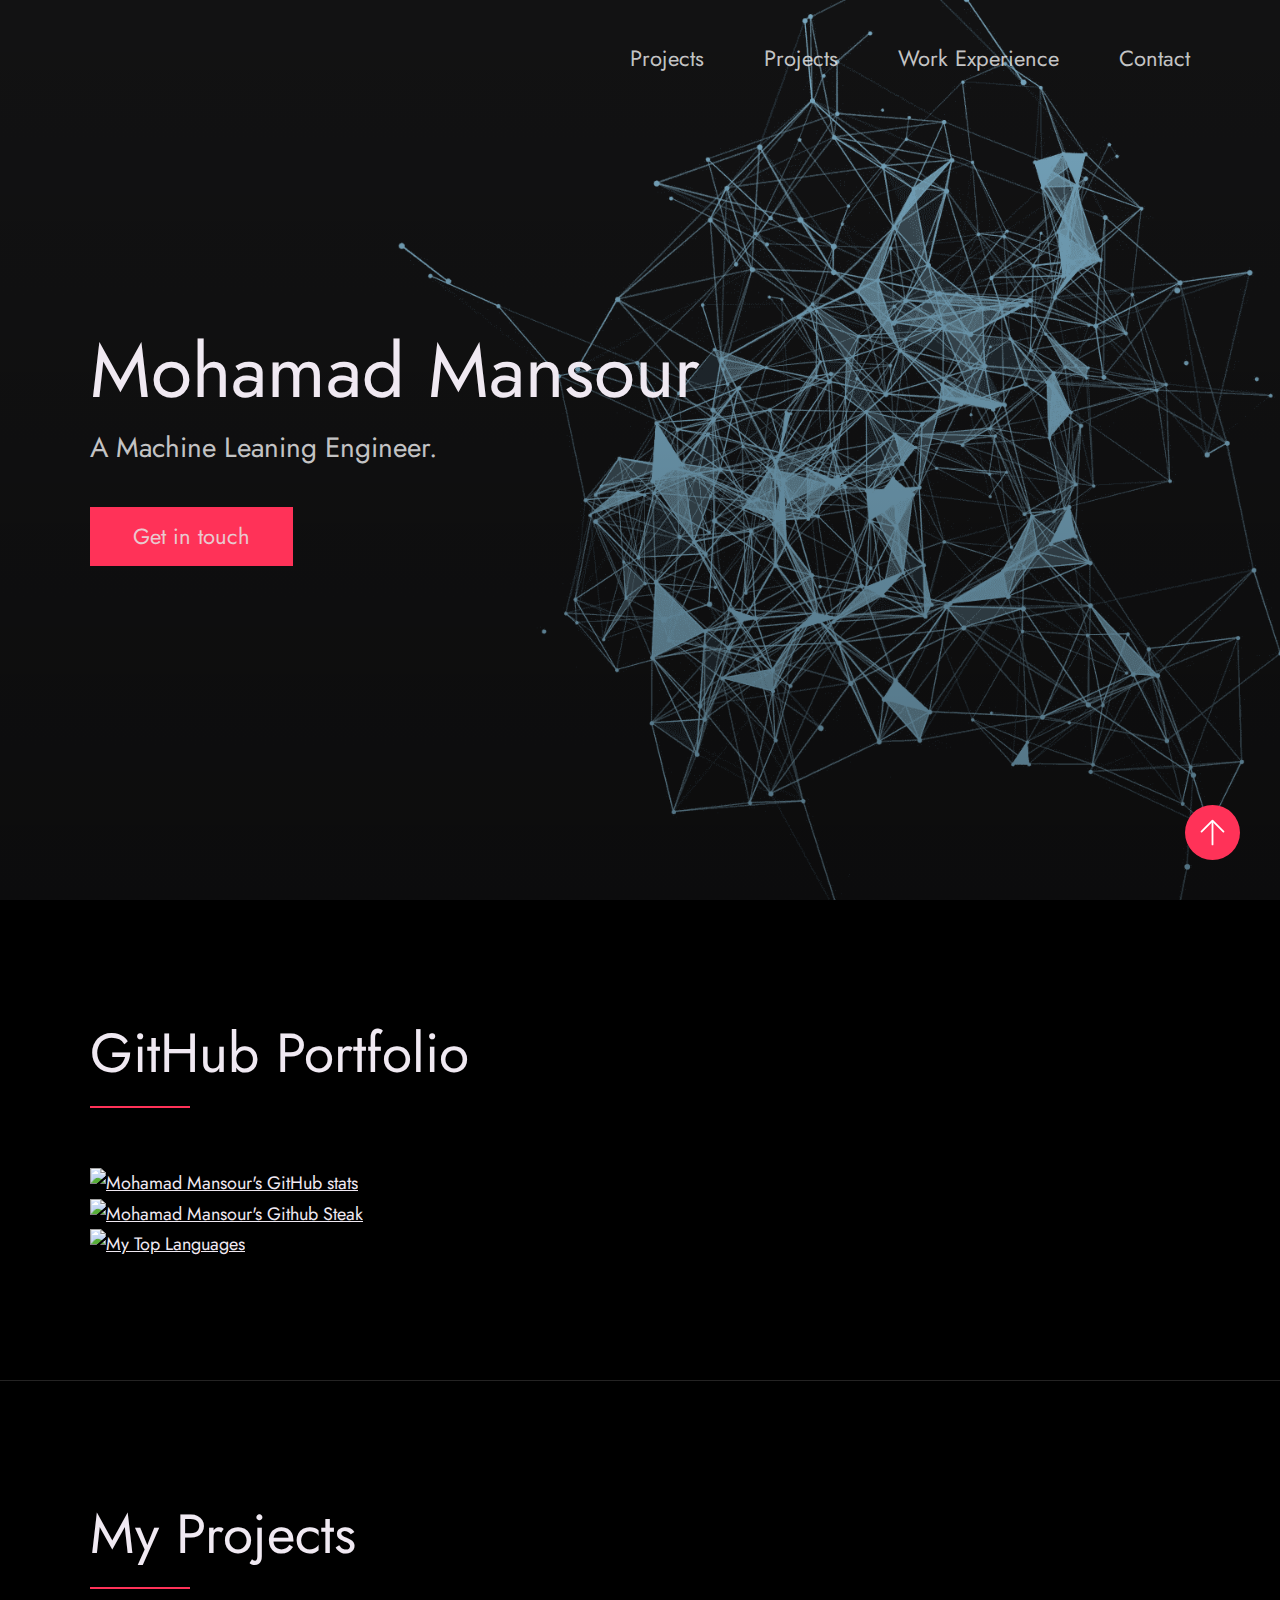
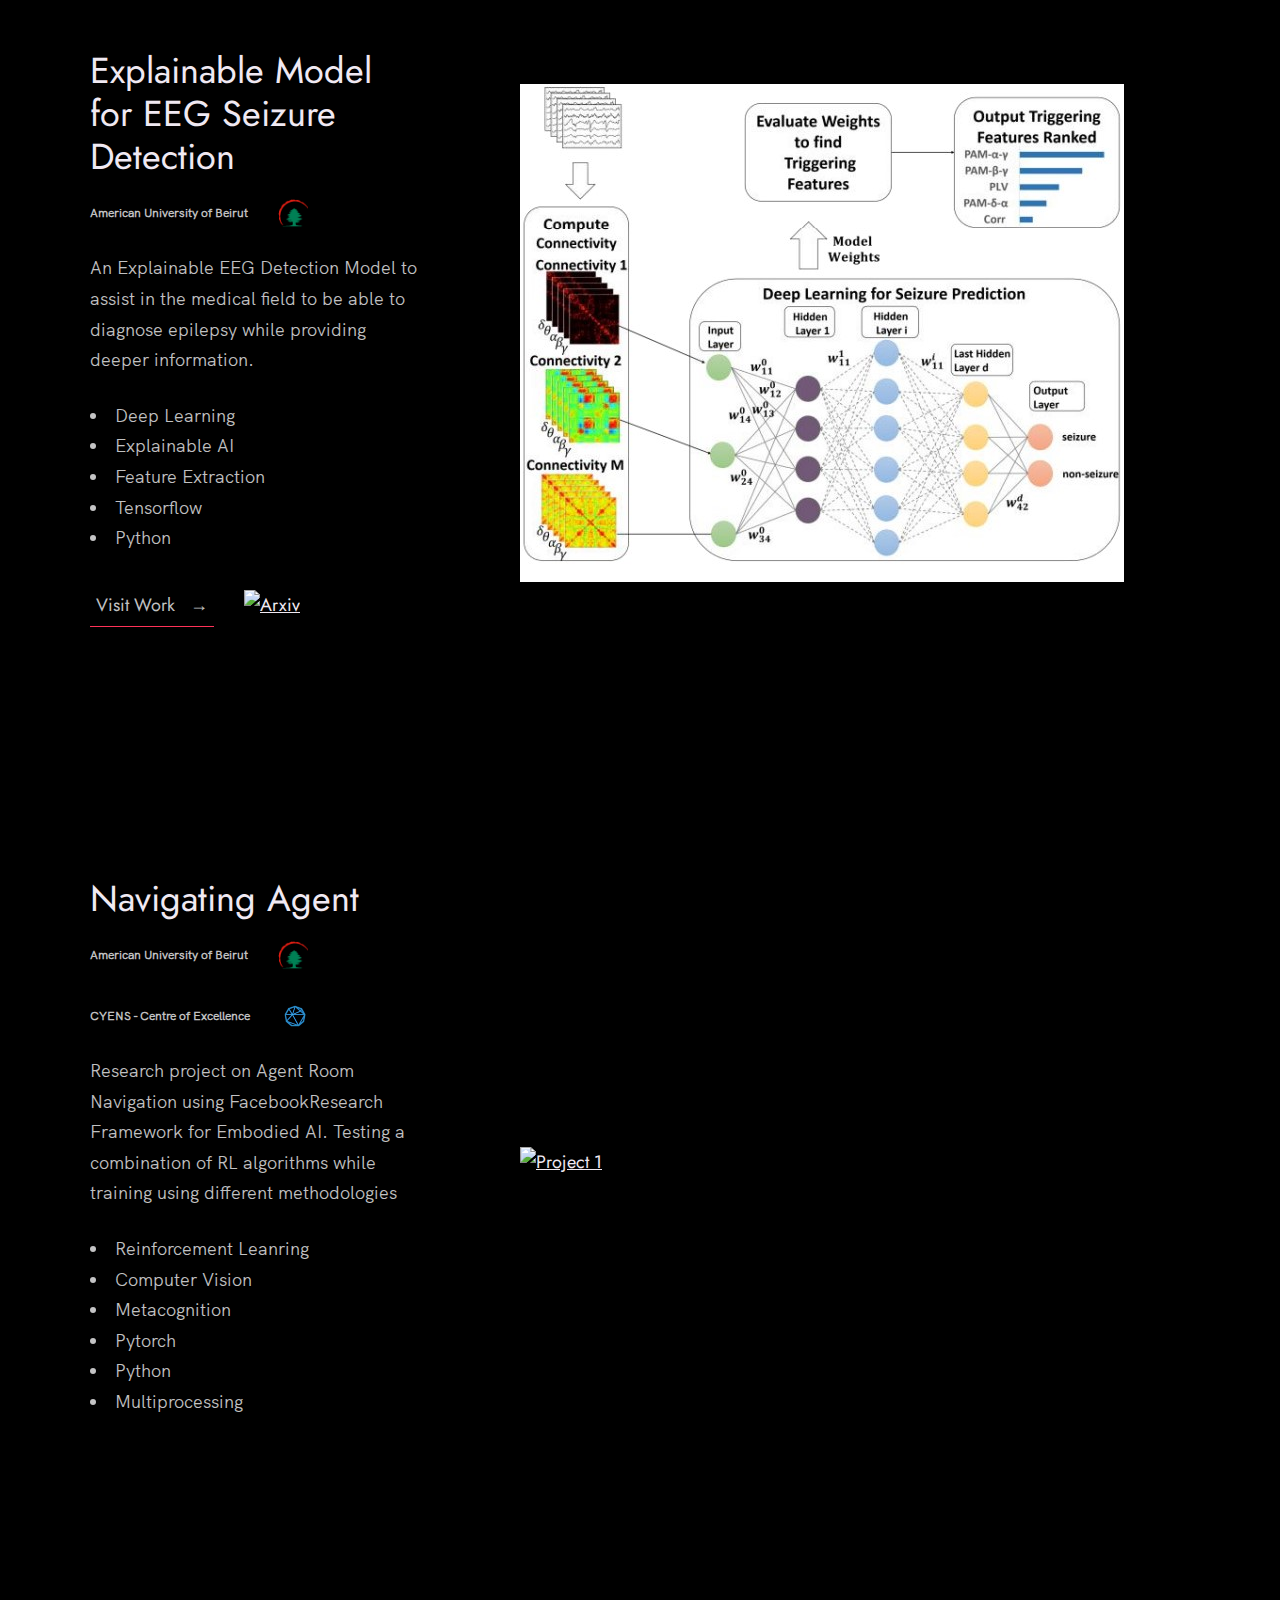
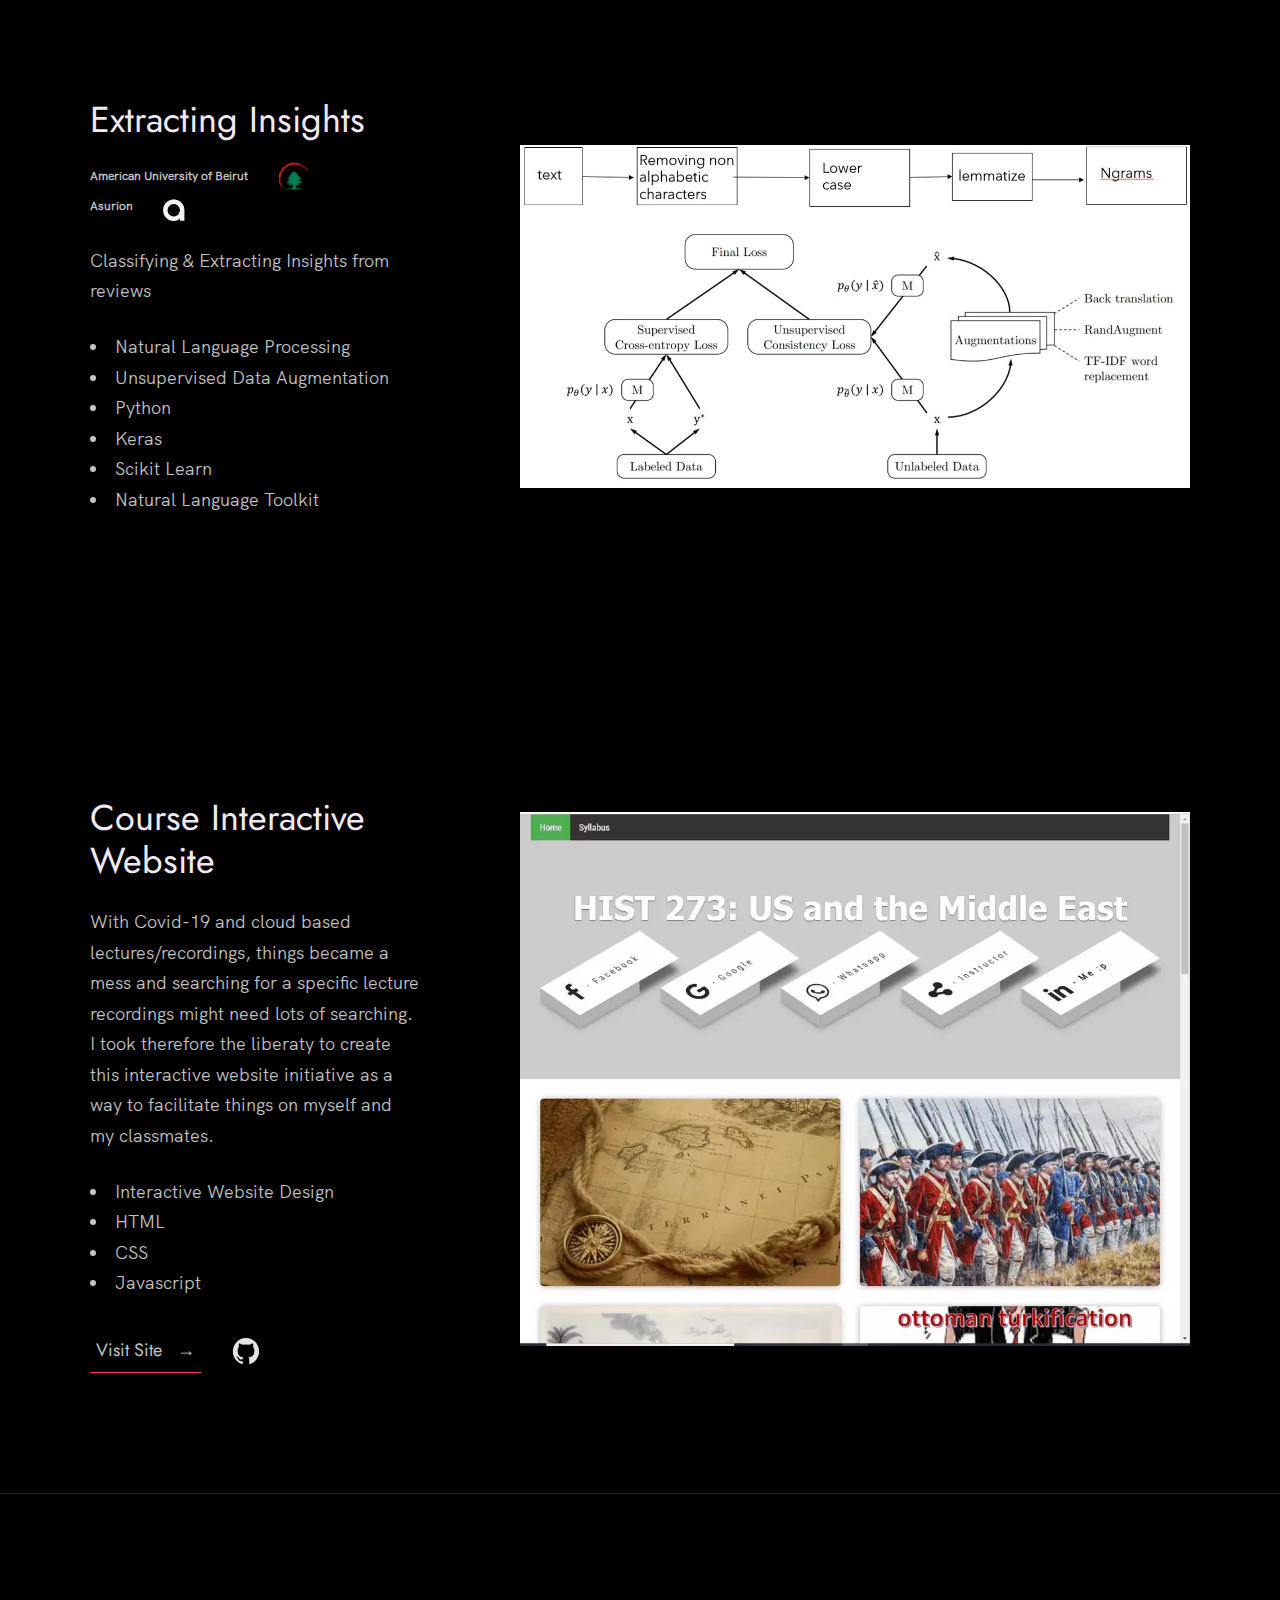
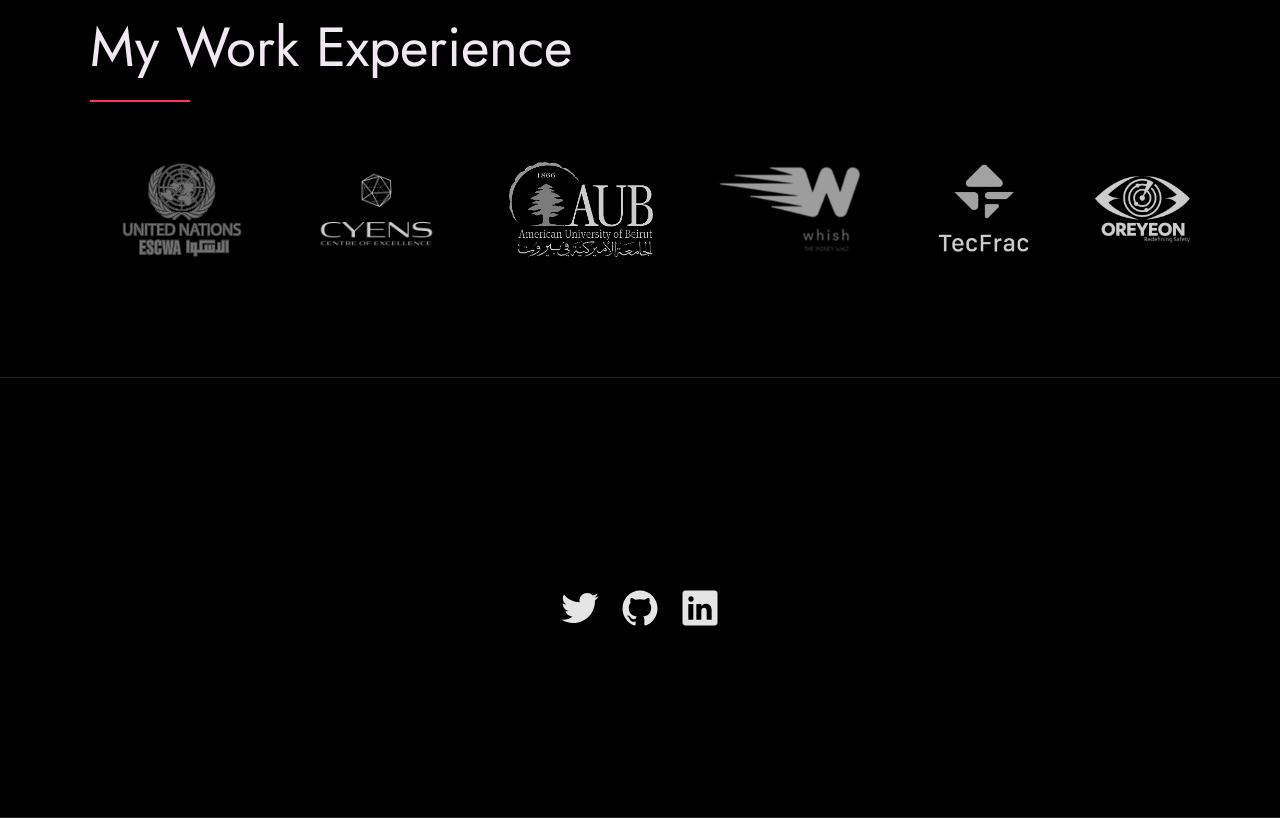
==== index.html @ 585870b1 "Update index.html" ====
<!DOCTYPE html>
<html lang="en">

<head>
  <meta charset="UTF-8" />
  <title>
    Mohamad Mansour
  </title>
  
  <meta name="description" content="">
  <meta name="keywords" content="MoeMansour, Mohamad Mansour, mohamadmansourx, github, MachineLearning, Artificial Intellegence,ML, AI, RL, NLP,Computer Vision, CV, MachineLearnig, EEG, Engineer, Researcher" />

  <meta name="viewport" content="width=device-width, initial-scale=1.0" />
  <link rel="shortcut icon" type="image/png" href="./images/favicon.ico" />
  <meta property="og:title" content="Mohamad Mansour" />
  <meta property="og:description" content="">
  <meta property="og:image" content="https://raw.githubusercontent.com/mohamadmansourX/mohamadmansourx.github.io/master/images/mohamadmansourx.jpg" />
  <meta property="og:url" content="http://mohamadmansourx.com" />
  <meta property="og:site_name" content="Mohamad Mansour" />
  <meta property="og:type" content="website" />
  <meta name="twitter:card" content="summary" />
  <meta name="twitter:site" content="http://mohamadmansourx.com/" />
  <meta name="twitter:creator" content="@mohamadmansourx" />
  <meta name="twitter:title" content="Mohamad Mansour" />
  <meta name="twitter:description" content="" />
  <meta name="twitter:image" content="https://raw.githubusercontent.com/mohamadmansourX/mohamadmansourx.github.io/master/images/mohamadmansourx.jpg" />  
  <meta name="google-site-verification" content="mh2D0wUrGzjbg8y3KqkmY9NTYWEe96rzSm-Iif5XWEg" />
  <link rel="stylesheet" href="index.css" />
</head>

<body>
  <header class="header" role="banner" id="top">
    <div class="row">
      <nav class="nav" role="navigation">
        <ul class="nav__items">
          <li class="nav__item"><a href="#gitstat" class="nav__link">Projects</a></li>
          <li class="nav__item"><a href="#projects" class="nav__link">Projects</a></li>
          <li class="nav__item"><a href="#work" class="nav__link">Work Experience</a></li>
          <li class="nav__item">
            <a href="#contact" class="nav__link">Contact</a>
          </li>
        </ul>
      </nav>
    </div>
    <div class="header__text-box row">
      <div class="header__text">
        <h1 class="heading-primary">
          <span>Mohamad Mansour</span>
        </h1>
        <p>A Machine Leaning Engineer.</p>
        <a href="mailto:moemansour03@gmail.com" class="btn btn--pink">Get in touch</a>
      </div>
    </div>
  </header>

  <main role="main">
    <section class="work" id="gitstat">
      <div class="row">
        <h2>GitHub Portfolio</h2>
        <div class="work__boxes">
        <a href="https://github.com/mohamadmansourX">
          <img src="https://github-readme-stats.vercel.app/api?username=mohamadmansourx&amp;count_private=true&amp;show_icons=true&amp;theme=dark&amp;bg_color=000000&amp;border_color=dd2727" alt="Mohamad Mansour's GitHub stats">
        </a>
         <br>
        <a href="https://github.com/mohamadmansourX">
          <img src="https://github-readme-streak-stats.herokuapp.com/?user=mohamadmansourx&amp;count_private=true&amp;theme=dark&amp;date_format=M%20j%5B%2C%20Y%5D&amp;border=DD2727&amp;stroke=DD2727&amp;ring=DD2727&amp;fire=DD2727&amp;currStreakLabel=DD2727&amp;background=000000" alt="Mohamad Mansour's Github Steak">
        </a>
           <br>

        <a href="https://github.com/mohamadmansourX">
          <img alt="My Top Languages" src="https://github-readme-stats.vercel.app/api/top-langs/?username=mohamadmansourx&amp;layout=compact&amp;hide=jupyter%20notebook&amp;theme=dark&amp;count_private=true&amp;bg_color=000000&amp;border_color=dd2727&amp;card_width=440">
        </a>

        </div>
      </div>
    </section>
    <section class="work" id="projects">
      <div class="row">
        <h2>My Projects</h2>
        <div class="work__boxes">

          <div class="work__box">
            <div class="work__text">
              <h3>Explainable Model for EEG Seizure Detection</h3>
              <div class="work__links">
                <h6>American University of Beirut</h6>
                <a href="https://aub.edu.lb/" title="View Source Code" target="_blank">
                  <img src="./images/aub.ico" class="work__code" alt="Arxiv">
                </a>
              </div>
              <p>
                An Explainable EEG Detection Model to assist in the medical field to be able to diagnose epilepsy while providing deeper information.
              </p>
              <ul class="work__list">
                <li>Deep Learning</li>
                <li>Explainable AI</li>
                <li>Feature Extraction</li>
                <li>Tensorflow</li>
                <li>Python</li>
              </ul>

              <div class="work__links">
                <a href="https://arxiv.org/ftp/arxiv/papers/2009/2009.12566.pdf" target="_blank" class="link__text">
                  Visit Work <span>&rarr;</span>
                </a>
                <a href="https://arxiv.org/ftp/arxiv/papers/2009/2009.12566.pdf" title="View Source Code" target="_blank">
                  <img src="https://pbs.twimg.com/media/CZdno7uUAAEjxxC.png" class="work__code" alt="Arxiv">
                </a>
              </div>
            </div>
            <div class="work__image-box">
              <img src="./images/1.jpg" class="work__image" alt="Project 1" />
            </div>
          </div>

          <div class="work__box">
            <div class="work__text">
              <h3>Navigating Agent</h3>
              <div class="work__links">
                <h6>American University of Beirut</h6>
                <a href="https://aub.edu.lb/" title="View Source Code" target="_blank">
                  <img src="./images/aub.ico" class="work__code" alt="Arxiv">
                </a>
              </div>
              <br>
              <div class="work__links">
                <h6>CYENS - Centre of Excellence</h6>
                <a href="https://www.cyens.org.cy/" title="View Source Code" target="_blank">
                  <img src="./images/cy2.png" class="work__code" alt="Arxiv">
                </a>
              </div>
              <p>
                Research project on Agent Room Navigation using FacebookResearch Framework for Embodied AI. Testing a combination of RL algorithms while training using different methodologies
              </p>
              <ul class="work__list">
                <li>Reinforcement Leanring</li>
                <li>Computer Vision</li>
                <li>Metacognition</li>
                <li>Pytorch</li>
                <li>Python</li>
                <li>Multiprocessing</li>
              </ul>
            </div>
            <div class="work__image-box">
              <a href='https://aihabitat.org/' target="_blank">
              <img src="https://aihabitat.org/static/challenge/point_nav_spec.gif" class="work__image" alt="Project 1" />
            </a>
            </div>
          </div>

          <div class="work__box">
            <div class="work__text">
              <h3>Extracting Insights</h3>
              <div class="work__links">
                <h6>American University of Beirut</h6>
                <a href="https://aub.edu.lb/" title="View Source Code" target="_blank">
                  <img src="./images/aub.ico" class="work__code" alt="Arxiv">
                </a>
              </div>
              <div class="work__links">
                <h6>Asurion</h6>
                <a href="https://www.asurion.com/" title="View Source Code" target="_blank">
                  <img src="./images/as.png" class="work__code" alt="Arxiv">
                </a>
              </div>
              <p>
                Classifying & Extracting Insights from reviews
              </p>
              <ul class="work__list">
                <li>Natural Language Processing</li>
                <li>Unsupervised Data Augmentation</li>
                <li>Python</li>
                <li>Keras</li>
                <li>Scikit Learn</li>
                <li>Natural Language Toolkit</li>
              </ul>
            </div>
            <div class="work__image-box">
              <img src="./images/3.jpg" class="work__image" alt="Project 3" />
            </div>
          </div>

          <div class="work__box">
            <div class="work__text">
              <h3>Course Interactive Website</h3>
              <p>
                With Covid-19 and cloud based lectures/recordings, things became a mess and searching for a specific lecture recordings might need lots of searching. I took therefore the liberaty to create this interactive website initiative
                as a way to facilitate things on myself and my classmates.
              </p>
              <ul class="work__list">
                <li>Interactive Website Design</li>
                <li>HTML</li>
                <li>CSS</li>
                <li>Javascript</li>
              </ul>
              <div class="work__links">
                <a href="https://hist273-aub.github.io/" class="link__text"  target="_blank">
                  Visit Site <span>&rarr;</span>
                </a>
                <a href="https://hist273-aub.github.io/"  target="_blank">
                  <img src="./images/github.svg" class="work__code" title="View Source Code" alt="GitHub">
                </a>
              </div>
            </div>
            <div class="work__image-box">
              <img src="./images/wb.webp" class="work__image" alt="Project 3" />
            </div>
          </div>
        </div>
      </div>
    </section>
    <section class="client" id="work">
      <div class="row">
        <h2>My Work Experience</h2>
        <div class="client__logos">
          <a href="https://www.unescwa.org/"  target="_blank"><img src="./images/un2.png" class="client__logo work__code" alt="United Nations" /></a>
          <a href="https://www.cyens.org.cy/"   target="_blank"><img src="./images/cy.png" class="client__logo work__code" alt="Cyprys Excellence Research Center" /></a>
          <a href="https://aub.edu.lb/"   target="_blank"><img src="./images/aub.png" class="client__logo work__code" alt="AUB" /></a>
          <a href="https://whish.money/"  target="_blank" ><img src="./images/whish.png" class="client__logo work__code" alt="Whish" /></a>
          <a href="http://tecfrac.com/"   target="_blank"><img src="./images/tecfrac.png" class="client__logo work__code" alt="Tecfrac" /></a>
          <a href="https://oreyeon.com/"   target="_blank"><img src="./images/orey.png" class="client__logo work__code" alt="Oreyon" /></a>
        </div>
      </div>
    </section>
    <section class="contact" id="contact">
      <footer role="contentinfo" class="footer">
        <div class="row">
          <ul class="footer__social-links">
            <li class="footer__social-link-item">
              <a href="https://twitter.com/MoeMansour0/" title="Link to Twitter Profile">
                <img src="./images/twitter.svg" class="footer__social-image" alt="Twitter">
              </a>
            </li>
            <li class="footer__social-link-item">
              <a href="https://github.com/mohamadmansourX/" title="Link to Github Profile">
                <img src="./images/github.svg" class="footer__social-image" alt="Github">
              </a>
            </li>
            <li class="footer__social-link-item">
              <a href="https://www.linkedin.com/in/mohamadmansour/" >
                <img src="./images/linkedin.svg" title="Link to Linkedin Profile" class="footer__social-image" alt="Linkedin">
              </a>
            </li>
          </ul>
        </div>
      </footer>
    </section>
  </main>

    <a href="#top" class="back-to-top" title="Back to Top" style="visibility: visible; opacity: 1; transform: scale(1);">
    <img src="./images/arrow-up.svg" alt="Back to Top" class="back-to-top__image">
  </a>
<script src="./index.js"></script>
---- index.css ----
/* --------------------------------------- */
/* ----- Basic Setup ----- */
/* --------------------------------------- */

@font-face {
    font-family: 'Hk Grotesk';
    font-style: normal;
    font-weight: 400;
    src: url('./fonts/HKGrotesk-Regular.woff') format('woff');
}

@font-face {
    font-family: 'Jost';
    font-style: normal;
    font-weight: 400;
    src: url('./fonts/Jost-Regular.ttf') format('woff');
}

* {
    margin: 0;
    padding: 0;
    box-sizing: inherit;
}

:root {
    --font-size-small: 1.8rem;
    --font-size-normal: 2.2rem;
    --font-size-medium: 2.8rem;
    --font-size-medium-1: 3.6rem;
    --font-size-large: 5.5rem;
    --font-size-huge: 7.5rem;
    --font-stack: 'Hk Grotesk', sans-serif;

    --line-height-normal: 1.7;
    --line-height-small: 1.2;

    --black: #000;
    --pink: #ff3258;
    --white: #f0e9f2;
    --white-1: #e5e5e6da;


    --container-max-width: 1180px;
    --container-normal-width: 800px;
    --container-medium-width: 700px;
    --container-small-width: 500px;

    --gutter-huge: 12rem;
    --gutter-medium: 6rem;
    --gutter-normal: 3rem;
    --gutter-small-1: 2.5rem;
    --gutter-small: 2rem;

    --border-light: 1px solid rgb(36, 35, 35);
}

html {
    font-size: 62.5%; /* (16/10)*100 = 62.5% => 1rem = 10px */
    box-sizing: border-box;
    scroll-behavior: smooth;
}

@media(max-width: 1000px) {
    html {
        font-size: 52%;
    }
}

body {
    font-size: var(--font-size-small);
    font-family: var(--font-stack);
    font-weight: 400;
    color: var(--white-1);
    line-height: var(--line-height-normal);
    background: var(--black);
    overflow-x: hidden;
}

.row {
    max-width: var(--container-max-width);
    margin: 0 auto;
}

@media(max-width: 1340px) {
    .row {
        max-width: 1100px;
    }
}

@media(max-width: 1240px) {
    .row {
        padding: 0 var(--gutter-medium);
    }
}

@media(max-width: 600px) {
    .row {
        padding: 0 var(--gutter-normal);
    }
}

@media(max-width: 600px) {
    .row {
        padding: 0 var(--gutter-small);
    }
}

section {
    padding: var(--gutter-huge) 0;
    border-bottom: var(--border-light);
}

img {
    object-fit: contain;
    max-width: 100%;
}

/* --------------------------------------- */
/* ----- Headlines and Paragraphs ----- */
/* --------------------------------------- */

h1,
h2,
h3 {
    font-family: 'Jost', sans-serif;
    font-weight: 400;
    line-height: var(--line-height-small);
    color: var(--white);
}

.heading-primary {
    line-height: 1;
    font-size: var(--font-size-huge);
    font-weight: 400;
}

@media(max-width: 900px) {
    .heading-primary {
        font-size: 6.5rem;
    }
}

h2 {
    font-size: var(--font-size-large);
    margin-bottom: var(--gutter-medium);
}

h2::after {
    content: '';
    display: block;
    height: 2px;
    width: 10rem;
    background: var(--pink);
    margin: var(--gutter-small) 0;
}

h3 {
    font-size: var(--font-size-medium-1);
    margin-bottom: var(--gutter-small);
}

@media(max-width: 500px) {
    .heading-primary {
        font-size: var(--font-size-large);
    }

    h2 {
        font-size: var(--font-size-medium-1);
    }

    h3 {
        font-size: var(--font-size-medium);
    }
}

p {
    margin: var(--gutter-small-1) 0;
}

@media(max-width: 900px) {
    p {
        max-width: var(--container-small-width);
    }
}

/* --------------------------------------- */
/* ----- Buttons and Links ----- */
/* --------------------------------------- */

a {
    color: var(--white);
    font-weight: 400;
    font-family: 'Jost', sans-serif;
    transition: all .2s;
    outline: 2px solid transparent;
}

::-moz-focus-inner {
    border: 0;
}

button:focus,
a:focus {
    outline: 2px solid var(--pink);
}

body:not(.user-is-tabbing) button:focus,
body:not(.user-is-tabbing) a:focus {
    outline: none;
}

.link:hover {
    color: var(--pink);
}

.btn {
    position: relative;
    display: inline-block;
    padding: 1rem 4.2rem;
    text-decoration: none;
    color: inherit;
    border: 1px solid  var(--pink);
    font-weight: 400;
}

.btn:focus {
    outline: none;
}

.btn::after {
    content: '';
    display: block;
    position: absolute;
    top: 0;
    left: 0;
    right: 100%;
    background: var(--white);
    height: 100%;
    z-index: -1;
    transition: all 0.2s cubic-bezier(1, 0.68, 0.16, 0.9);
}

.btn:hover::after,
.btn:focus::after {
    right: 0;
    background: var(--pink);
}

.btn--pink {
    background: var(--pink);
    transition: all 0.2s;
}

.btn--pink::after {
    display: none;
}

.btn--pink:hover,
.btn--pink:focus {
    background: transparent;
}

.link__text {
    position: relative;
    display: inline-block;
    padding: .6rem;
    color: inherit;
    text-decoration: none;
    border-bottom: 1px solid var(--pink);
}

.link__text::after {
    content: '';
    display: block;
    position: absolute;
    top: 0;
    left: 0;
    right: 100%;
    background: var(--white);
    height: 100%;
    z-index: -1;
    transition: all 0.2s cubic-bezier(1, 0.68, 0.16, 0.9);
}

.link__text:focus {
    outline: none;
}

.link__text:hover::after,
.link__text:focus:after {
    right: 0;
    background: var(--pink);
}

.link__text span {
    padding-left: 1rem;
    font-family: sans-serif;
}

/* ----- Back to Top ----- */

.back-to-top {
    position: fixed;
    bottom: 4rem;
    right: 4rem;
    display: flex;
    justify-content: center;
    align-items: center;
    height: 5.5rem;
    width: 5.5rem;
    background-color: var(--pink);
    border-radius: 50%;
    z-index: 10;
    visibility: hidden;
    transition: all .4s;
}

.back-to-top__image {
    height: 70%;
}

@media(max-width: 900px) {
    .back-to-top {
        right: 2rem;
    }
}

@media(max-width: 500px) {
    .back-to-top {
        right: 1rem;
    }
}

/* --------------------------------------- */
/* ----- Navigation ----- */
/* --------------------------------------- */

.nav {
    display: flex;
    justify-content: flex-end;
    padding: var(--gutter-normal) 0;
}

.nav__items {
    display: flex;
    list-style: none;
}

.nav__item:not(:last-child) {
    margin-right: var(--gutter-medium);
}

@media(max-width: 500px) {
    .nav {
        justify-content: center;
    }
}

@media(max-width: 400px) {
    .nav__item:not(:last-child) {
        margin-right: var(--gutter-normal);
    }
}

@media(max-width: 300px) {
    .nav {
        font-size: var(--font-size-small);
    }
}

.nav__link {
    position: relative;
    display: inline-block;
    padding: 1rem 0;
    text-decoration: none;
    color: inherit;
    transition: all .2s;
}

.nav__link::after {
    content: '';
    position: absolute;
    bottom: 0;
    left: 0;
    right: 100%;
    display: inline-block;
    height: 1rem;
    background: var(--white);
    transition: all 0.25s cubic-bezier(1, 0.68, 0.16, 0.9);
}

.nav__link:hover {
    color: var(--pink);
}

.nav__link:hover::after {
    right: 0;
    height: 2px;
    background: var(--pink);
}

/* --------------------------------------- */
/* ----- Header ----- */
/* --------------------------------------- */

.header {
    background: linear-gradient(rgba(0,0,0, .1), rgba(0,0,0, .4)),
        url('./images/header.jpg');
    height: 100vh;
    background-size: cover;
    background-position: center;
    background-attachment: fixed;
    font-size: var(--font-size-normal);
}

.header__text {
    position: absolute;
    top: 50%;
    transform: translateY(-50%);
}

.header__text p {
    margin: 1.5rem 0 3.5rem;
    max-width: var(--container-medium-width);
    font-family: 'Jost', sans-serif;
    font-size: var(--font-size-medium);
}

@media(max-width: 500px) {
    .header {
        text-align: center;
    }

    .header__text p {
        transform: scale(.8);
    }
}

/* --------------------------------------- */
/* ----- Work ----- */
/* --------------------------------------- */

.work__box {
    display: flex;
    align-items: center;
}

@media(max-width: 900px) {
    .work__box {
        align-items: initial;
        flex-direction: column-reverse;
    }
}

.work__box:not(:last-child) {
    margin-bottom: 25rem;
}

@media(max-width: 500px) {
    .work__box:not(:last-child) {
        margin-bottom: 20rem;
    }
}

.work__links {
    display: flex;
    align-items: center;
}

.work__text {
    flex: 0 0 30%;
}

.work__list {
    /* list-style-type: square; */
    list-style-position: inside;
    margin-bottom: var(--gutter-normal);
}

.work__code {
    display: block;
    height: 3rem;
    margin-left: var(--gutter-normal);
    transition: all .3s;
}

.work__code:hover {
    transform: scale(1.2);
}

.work__image-box {
    margin-bottom: var(--gutter-normal);
}

@media(min-width: 901px) {
    .work__image-box {
        flex: 1;
        margin: 0 0 0 10rem;
    }
}

@media(max-width: 900px) {
    .work__code {
        height: 4rem;
    }
}

/* --------------------------------------- */
/* ----- Clients ----- */
/* --------------------------------------- */

.client__logos {
    display: flex;
    justify-content: space-between;
    filter: invert(100%) grayscale(100%) opacity(.8);
}

.client__logo {
    height: 9.5rem;
    max-width: 18rem;
}

@media(max-width: 1240px) {
    .client__logos {
        overflow-x: scroll;
        padding: var(--gutter-normal);
    }

    .client__logo:not(:last-of-type) {
        margin-right: var(--gutter-medium);
    }
}

/* --------------------------------------- */
/* ----- About ----- */
/* --------------------------------------- */

.about__content {
    display: flex;
    flex-direction: row-reverse;
    align-items: center;
}

@media(max-width: 900px) {
    .about__content {
        flex-direction: column-reverse;
        align-items: initial;
    }
}

.about__photo-container {
    margin-bottom: var(--gutter-normal);
}

@media(min-width: 901px) {
    .about__text {
        flex: 0 0 35%;
    }

    .about__photo-container {
        flex: 1;
        margin: 0 var(--gutter-huge) 0 0;
    }
}

/* --------------------------------------- */
/* ----- Contact ----- */
/* --------------------------------------- */

.contact__info {
    max-width: var(--container-medium-width);
}

/* --------------------------------------- */
/* ----- Footer ----- */
/* --------------------------------------- */

.footer {
    text-align: center;
    padding: var(--gutter-medium) 0 var(--gutter-normal);
}

.footer__social-links {
    display: flex;
    justify-content: center;
    padding: var(--gutter-normal) 0;
    list-style: none;
}

.footer__social-link-item:not(:last-of-type) {
    margin-right: var(--gutter-small);
}

.footer__social-image {
    height: 4rem;
}

.footer__github-buttons {
    display: flex;
    justify-content: center;
}

.footer__github-buttons iframe {
    height: 2.5rem;
    width: 84px;
    transform: translateY(3px);
}

@media(max-width: 500px) {
    .footer {
        padding: var(--gutter-medium) 0;
    }
}
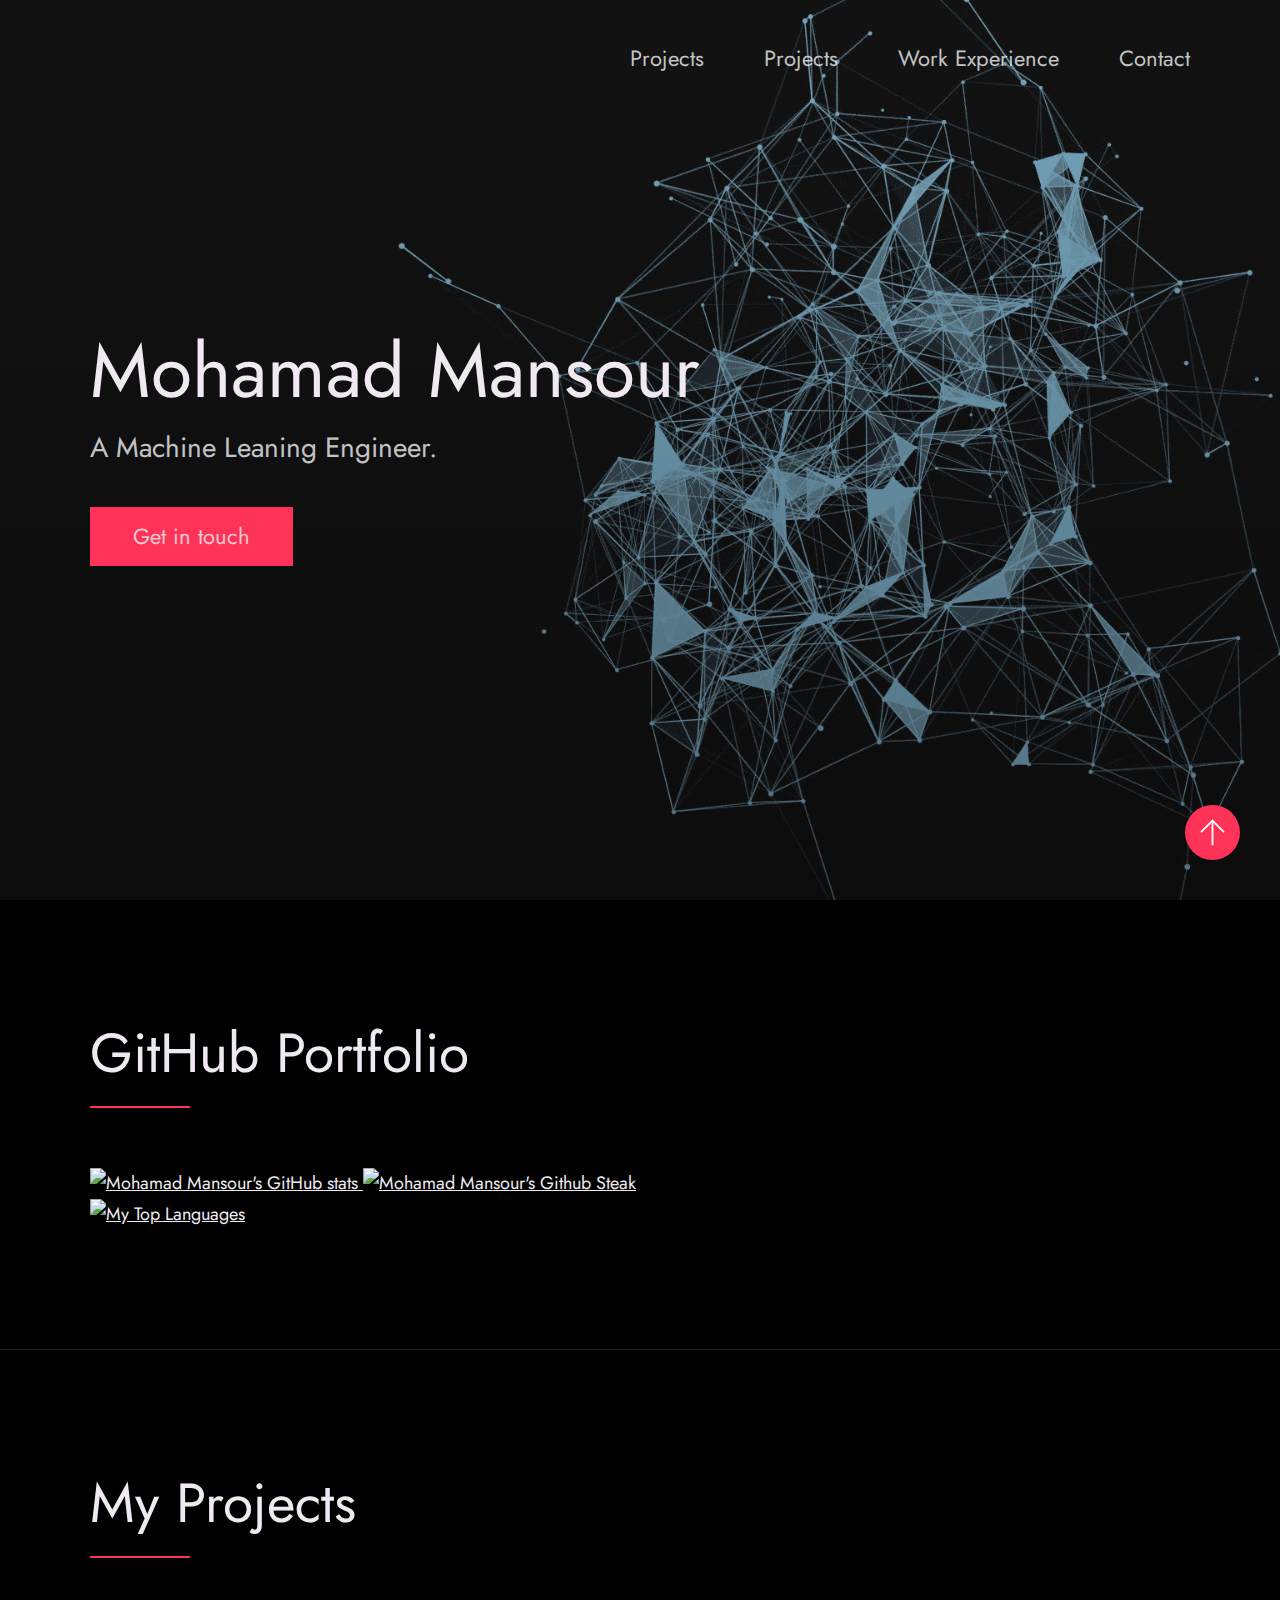
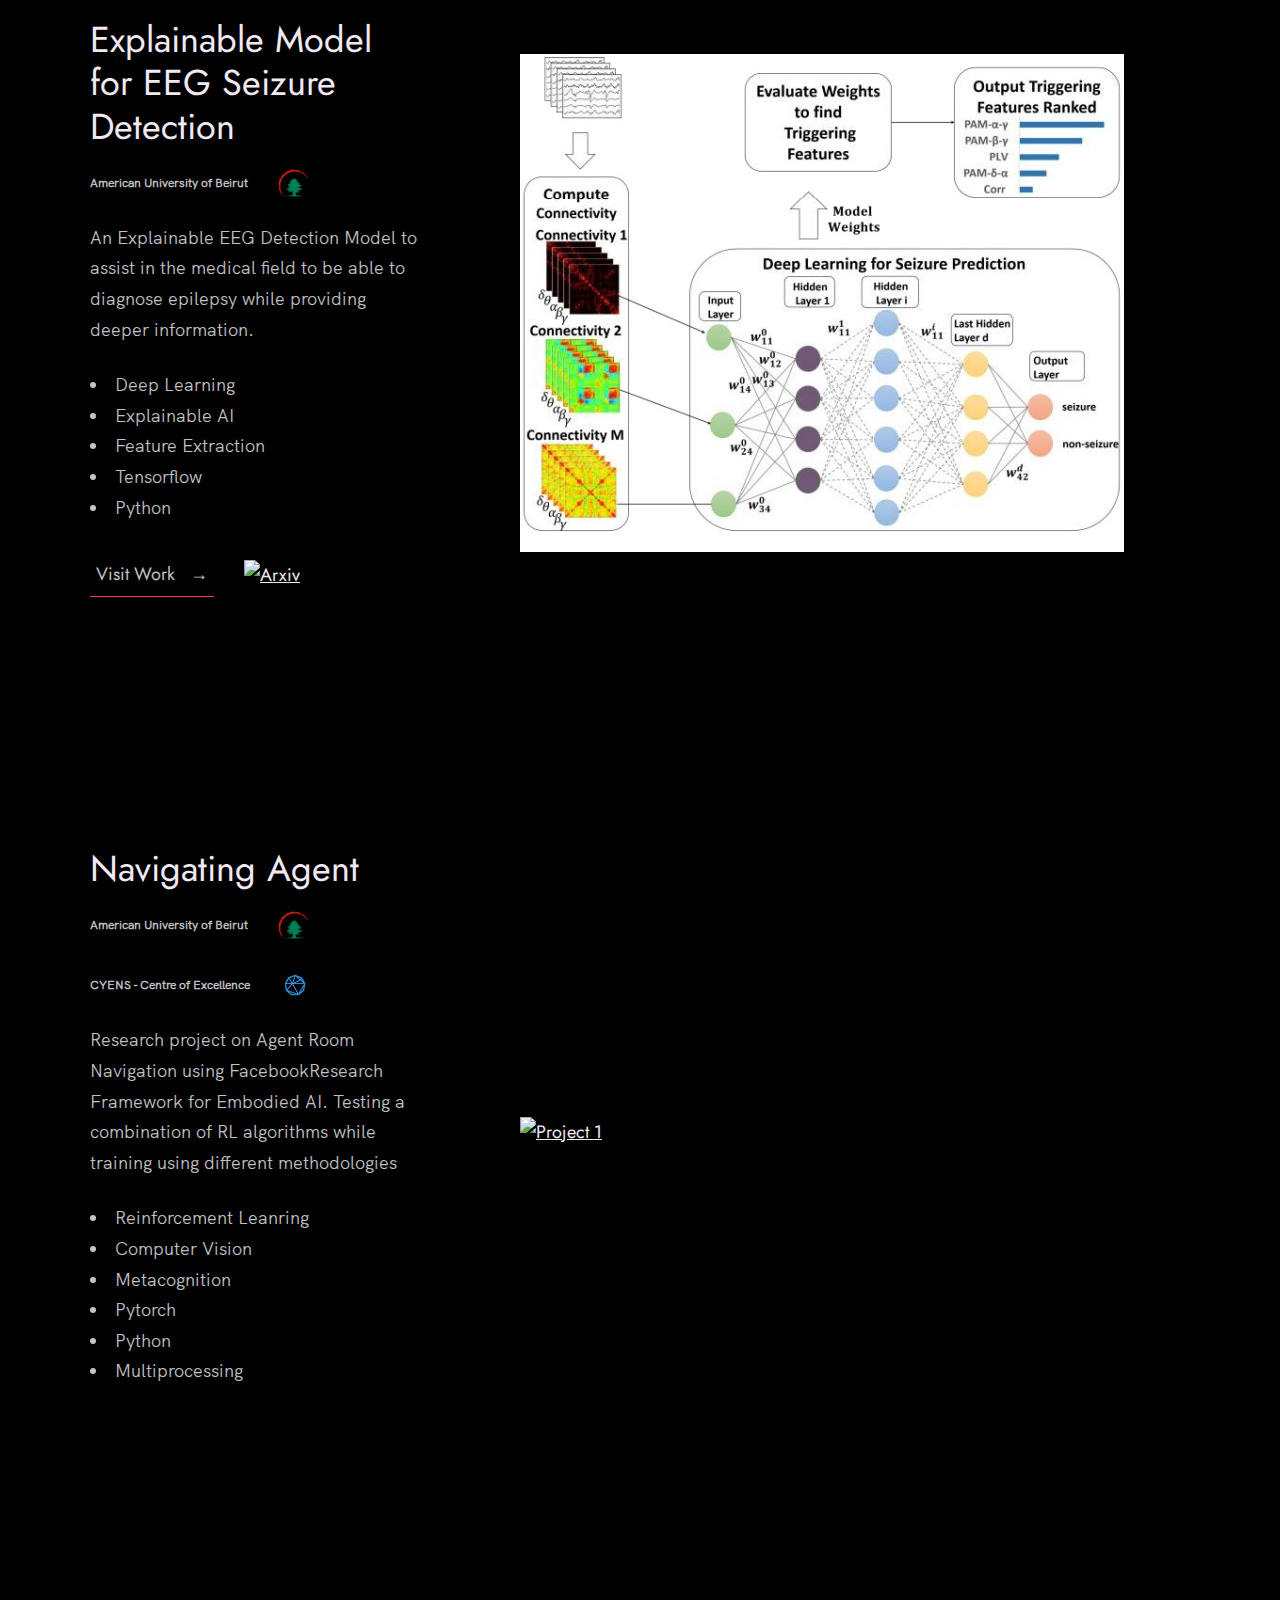
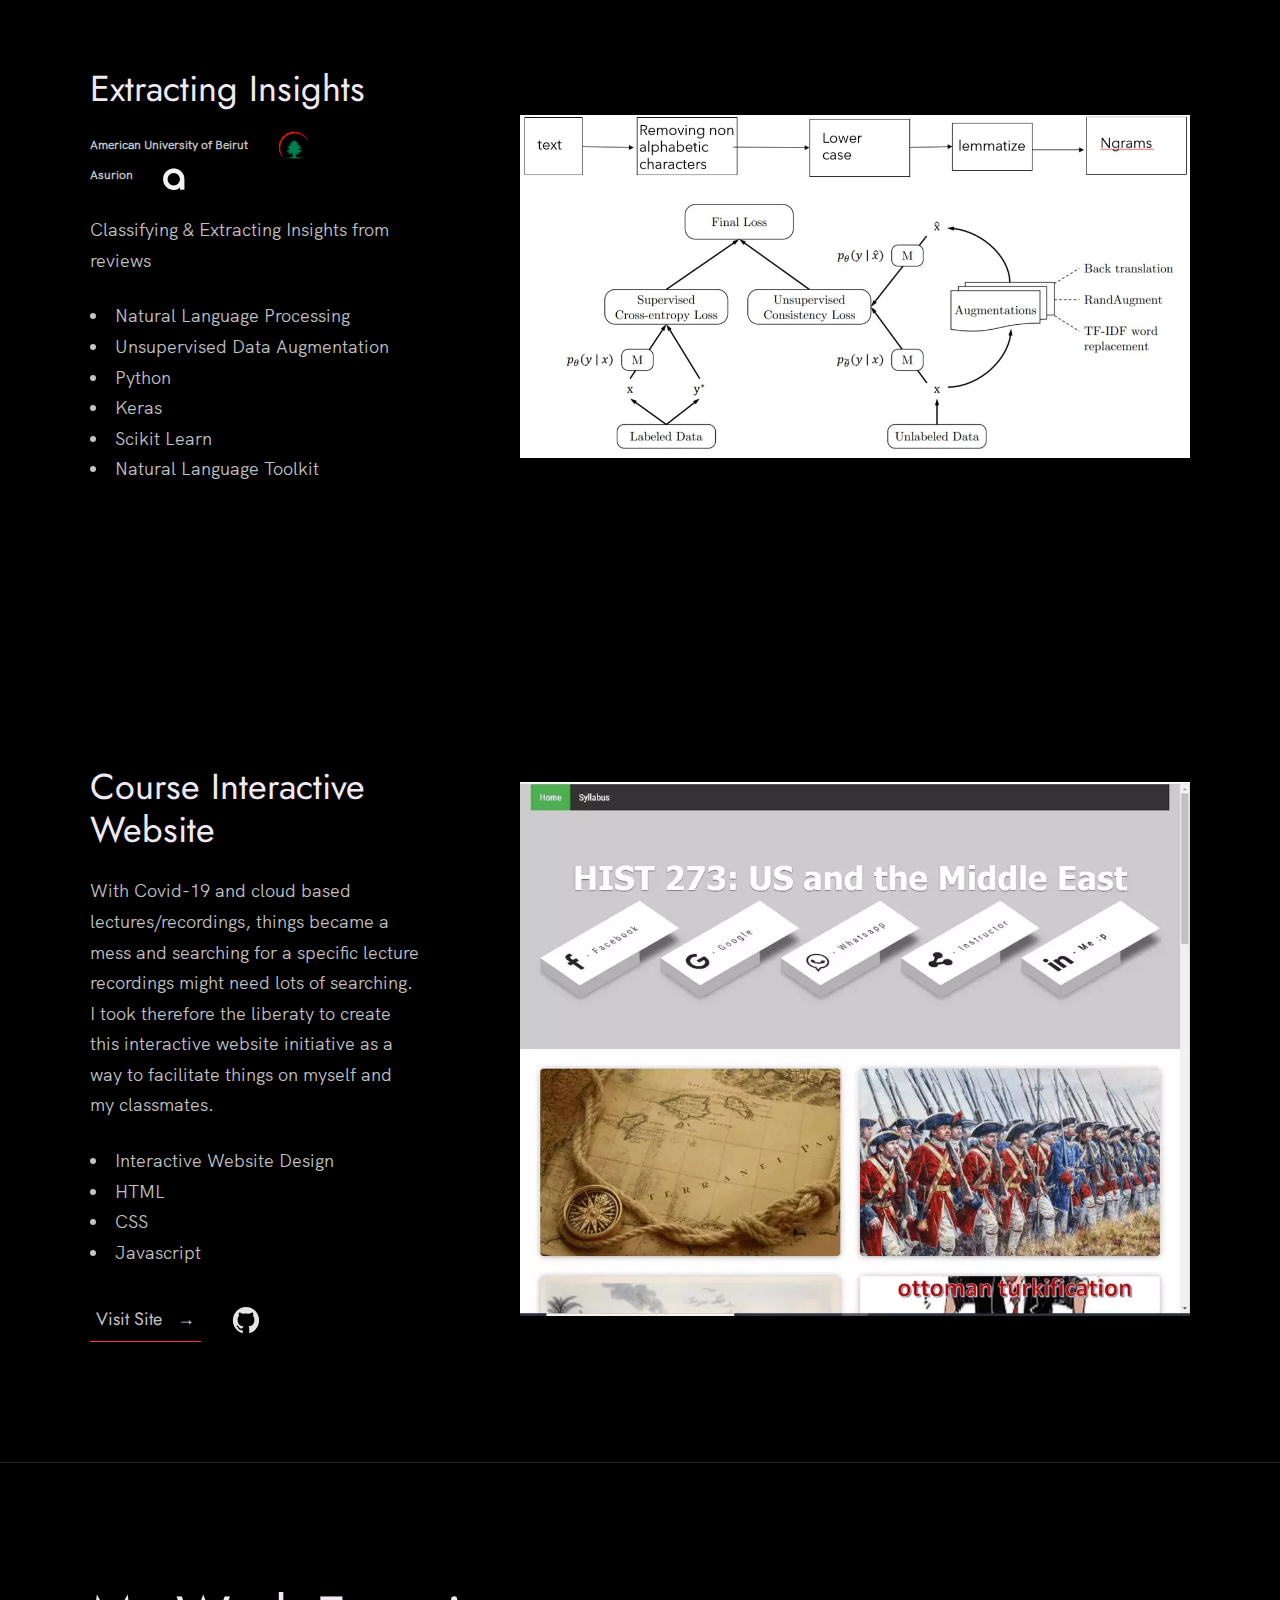
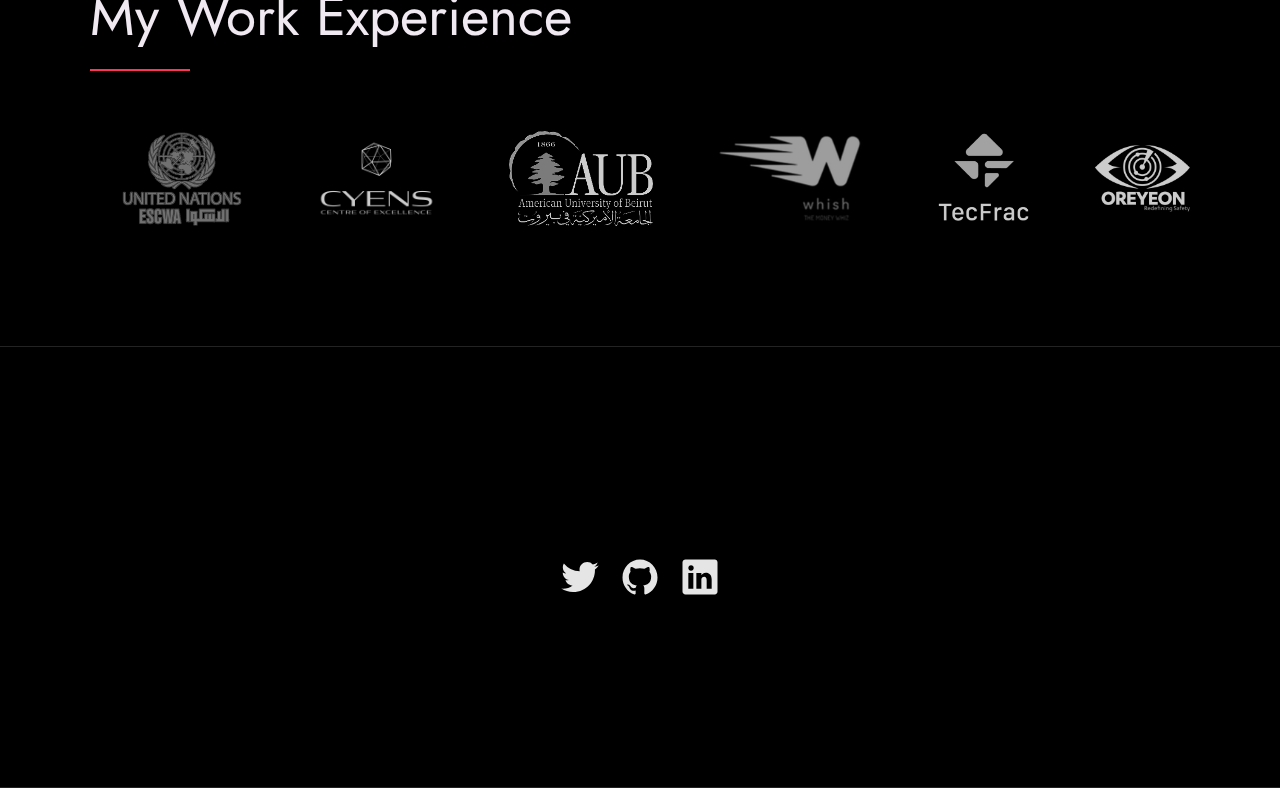
==== commit b78da00d: "Update index.html" ====
--- a/index.html
+++ b/index.html
@@ -61,7 +61,7 @@
         <a href="https://github.com/mohamadmansourX">
           <img src="https://github-readme-stats.vercel.app/api?username=mohamadmansourx&amp;count_private=true&amp;show_icons=true&amp;theme=dark&amp;bg_color=000000&amp;border_color=dd2727" alt="Mohamad Mansour's GitHub stats">
         </a>
-         <br>
+
         <a href="https://github.com/mohamadmansourX">
           <img src="https://github-readme-streak-stats.herokuapp.com/?user=mohamadmansourx&amp;count_private=true&amp;theme=dark&amp;date_format=M%20j%5B%2C%20Y%5D&amp;border=DD2727&amp;stroke=DD2727&amp;ring=DD2727&amp;fire=DD2727&amp;currStreakLabel=DD2727&amp;background=000000" alt="Mohamad Mansour's Github Steak">
         </a>
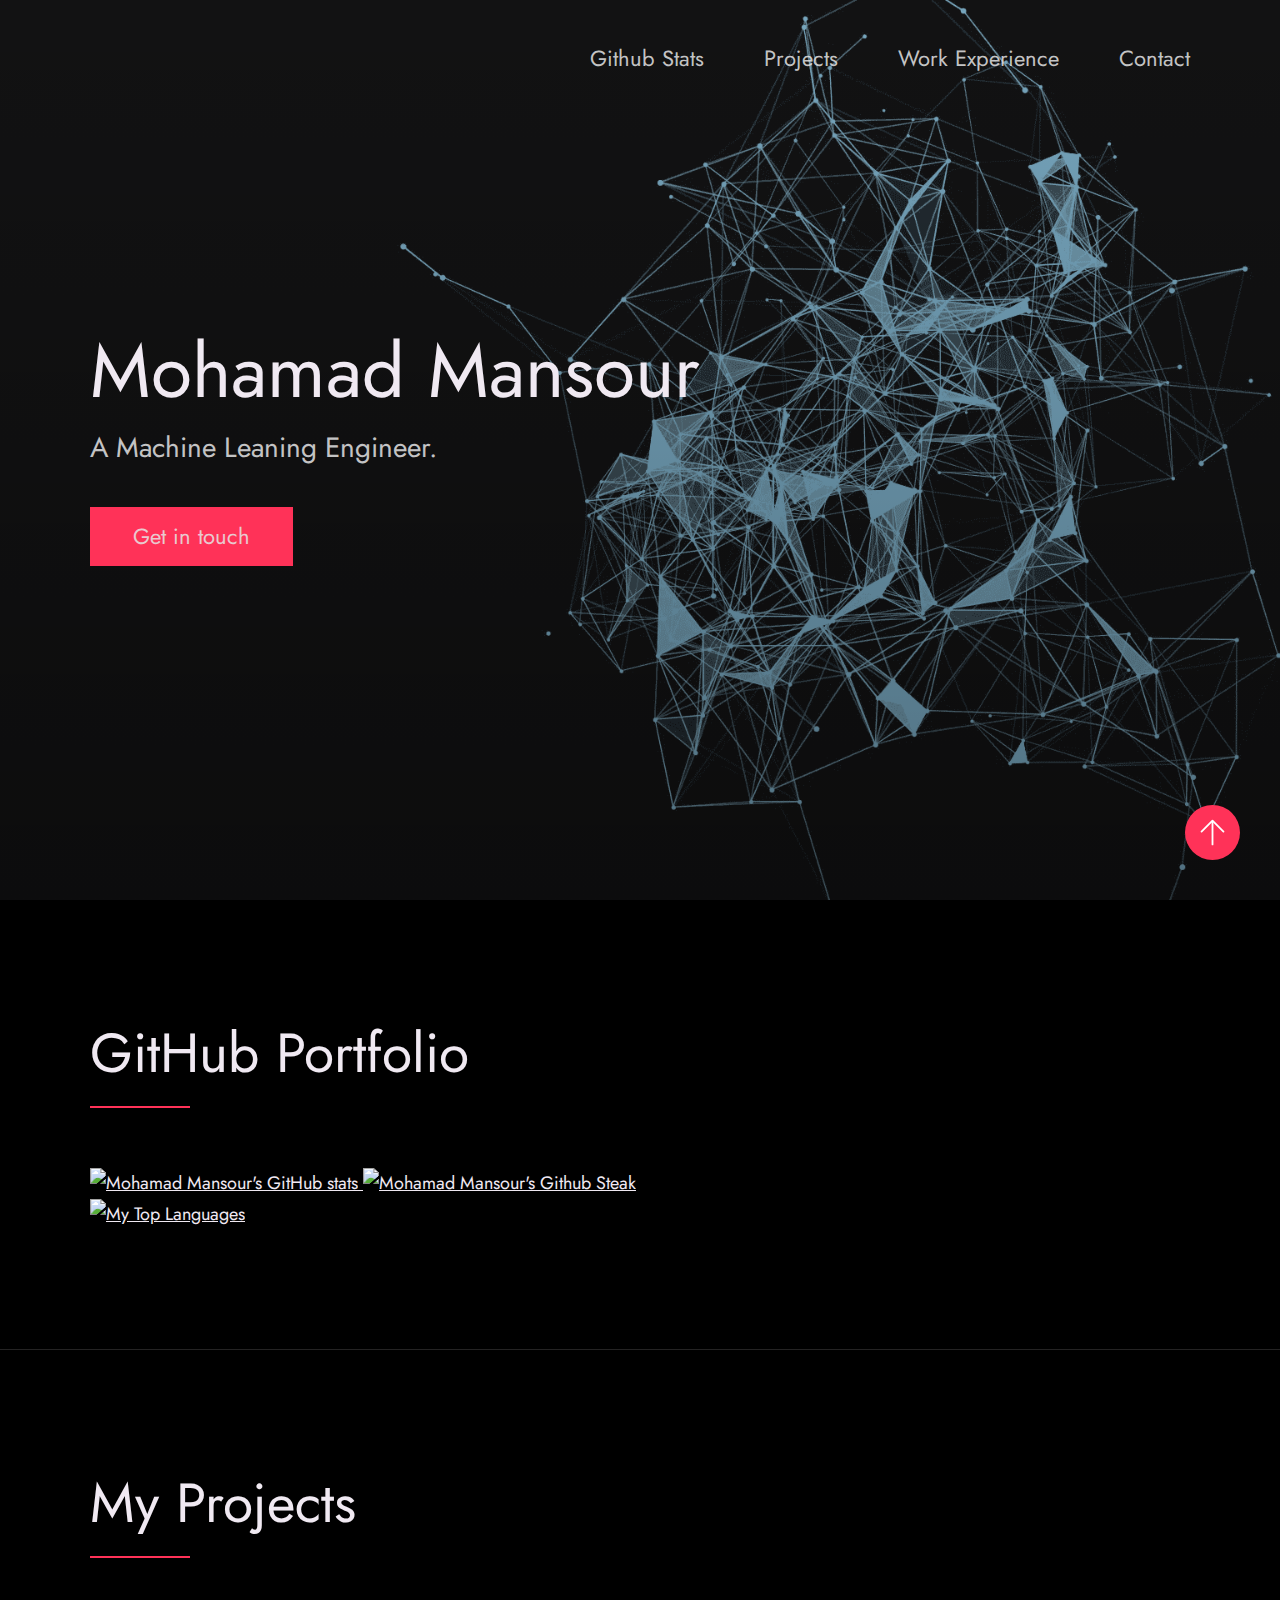
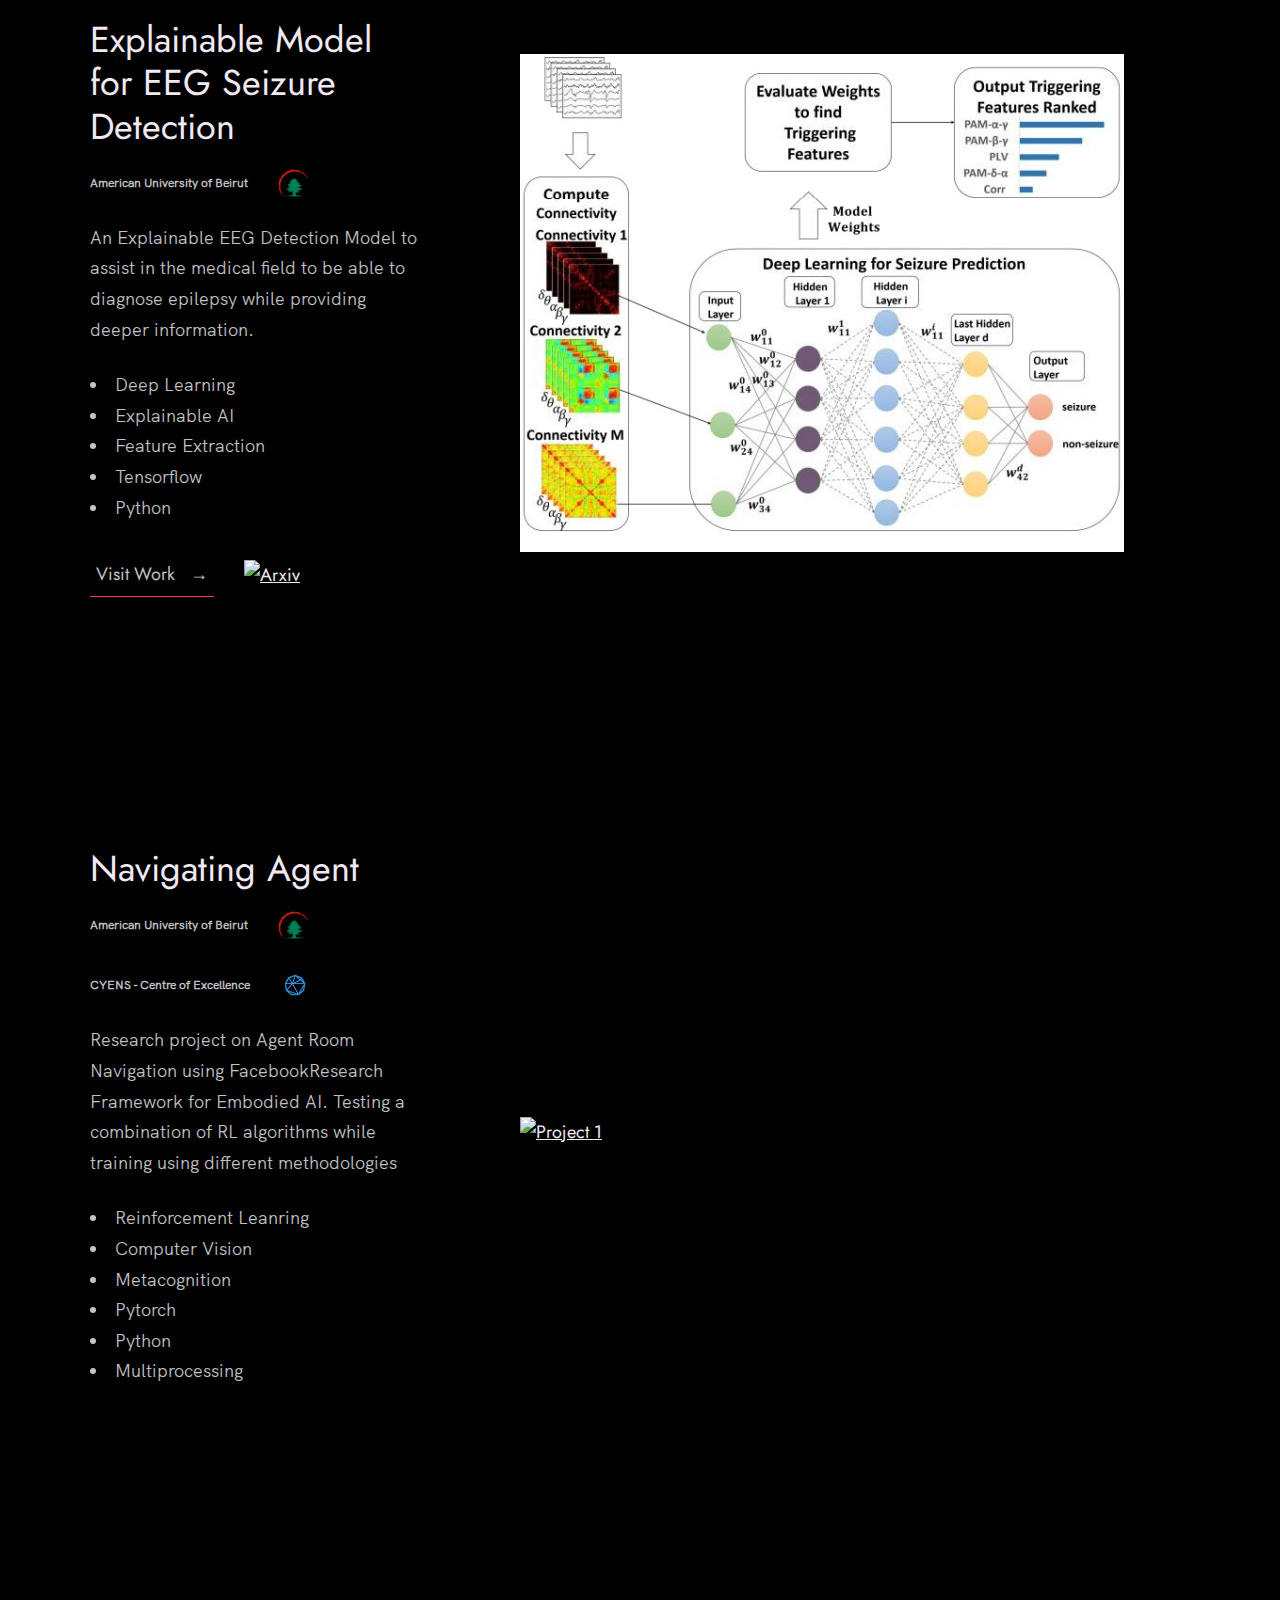
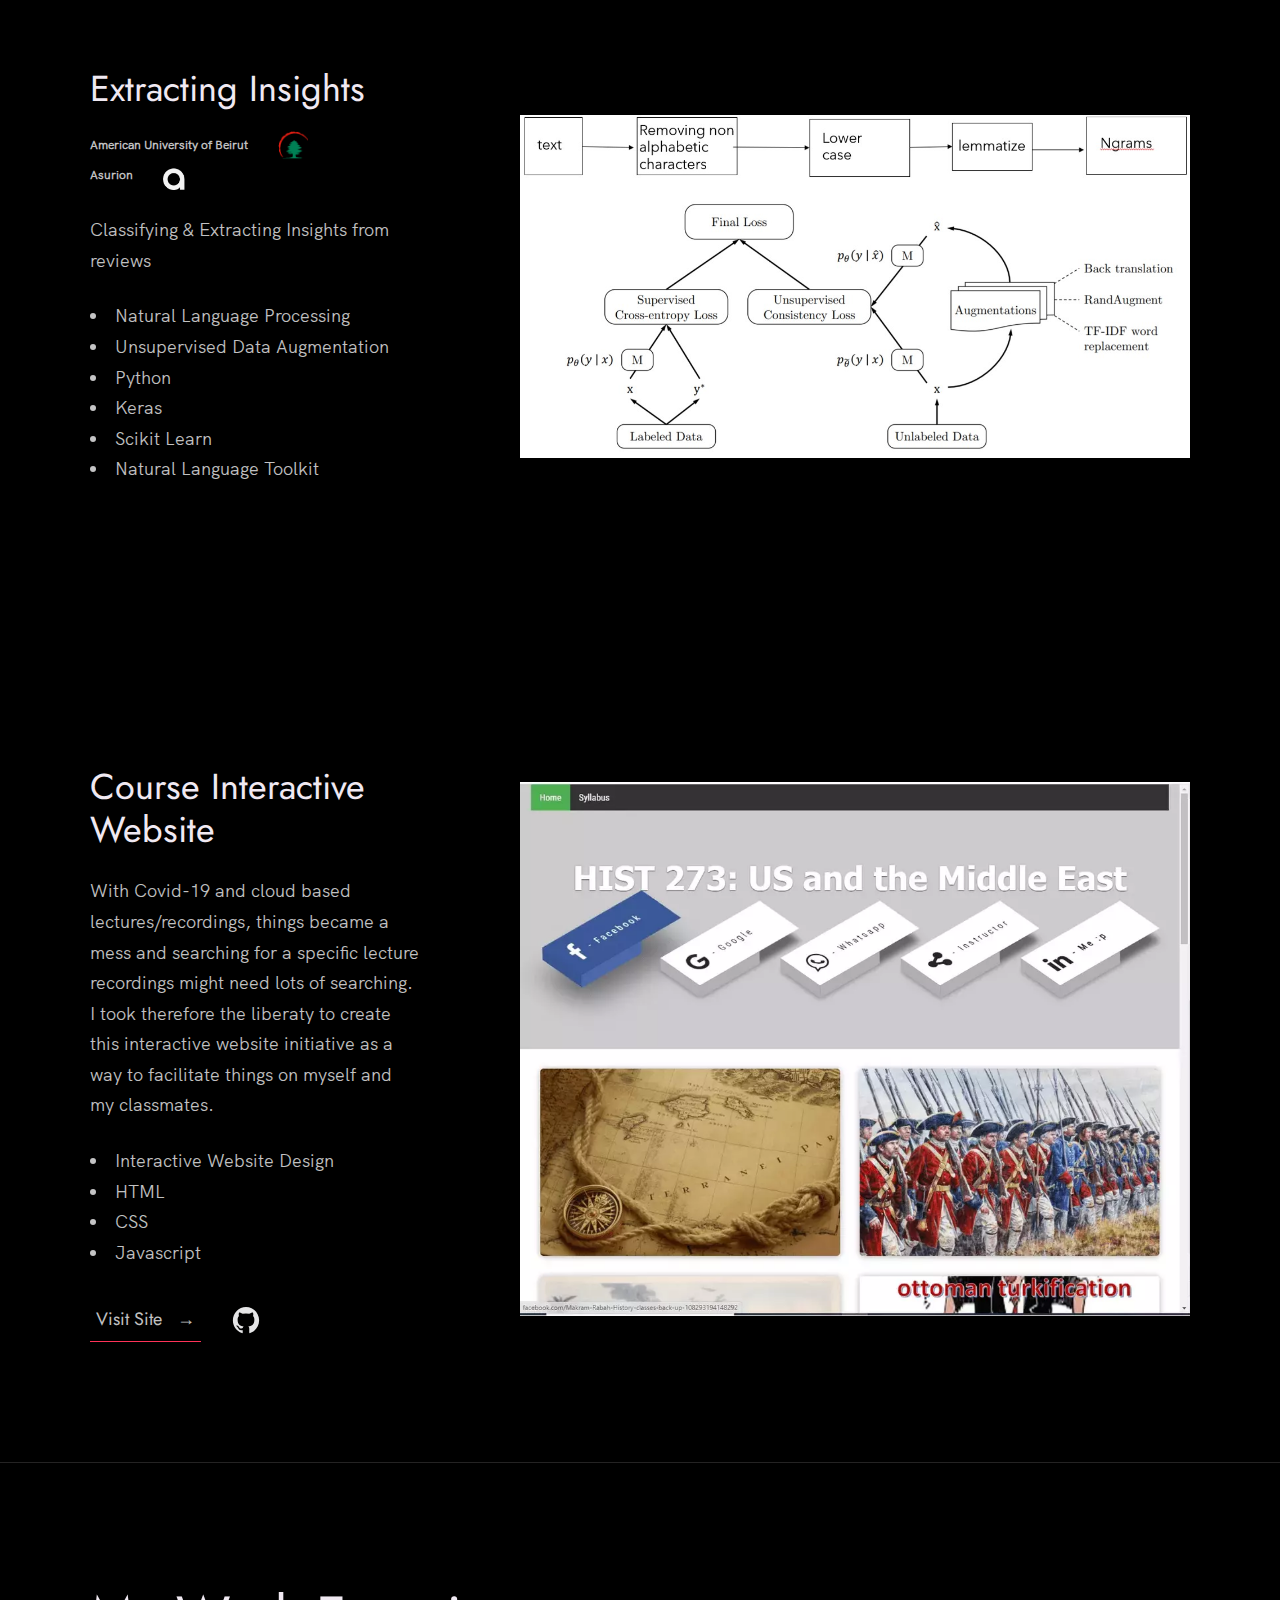
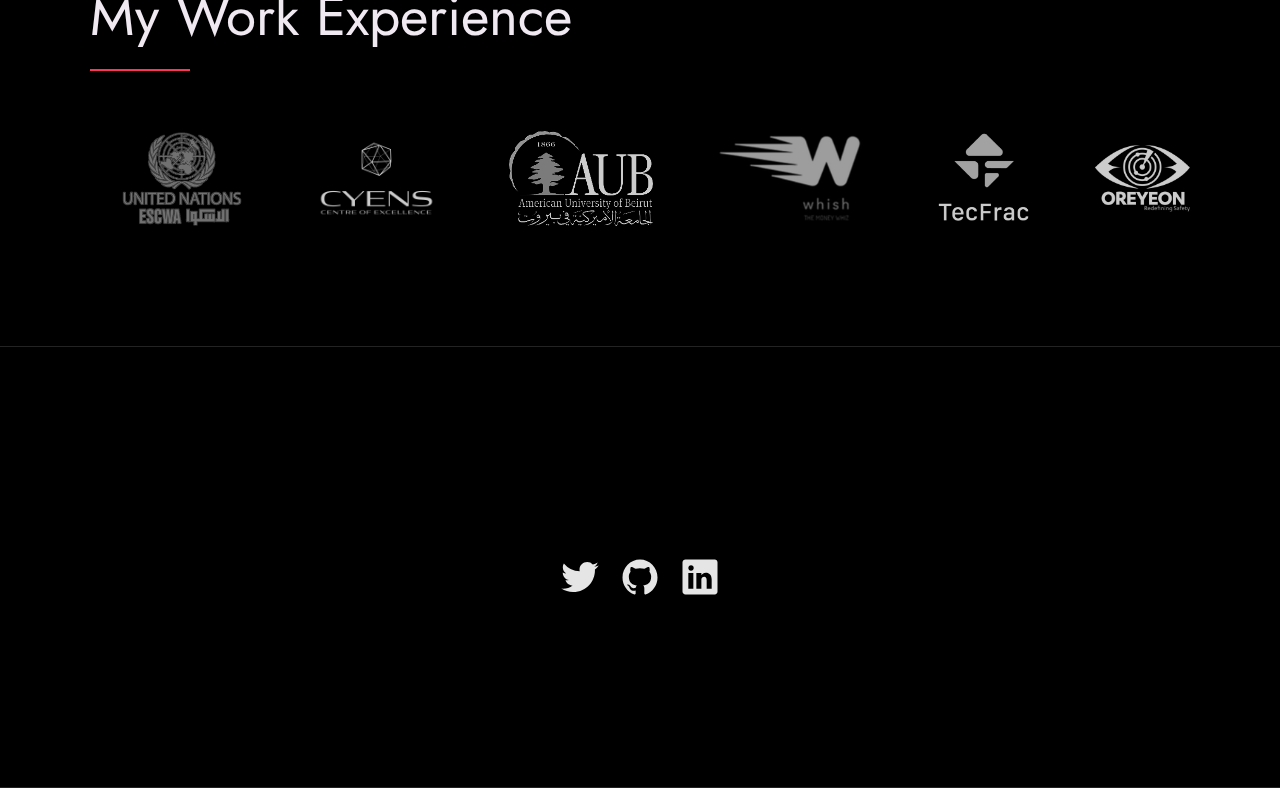
==== commit 9b297353: "Update index.html" ====
--- a/index.html
+++ b/index.html
@@ -33,7 +33,7 @@
     <div class="row">
       <nav class="nav" role="navigation">
         <ul class="nav__items">
-          <li class="nav__item"><a href="#gitstat" class="nav__link">Projects</a></li>
+          <li class="nav__item"><a href="#gitstat" class="nav__link">Github Stats</a></li>
           <li class="nav__item"><a href="#projects" class="nav__link">Projects</a></li>
           <li class="nav__item"><a href="#work" class="nav__link">Work Experience</a></li>
           <li class="nav__item">
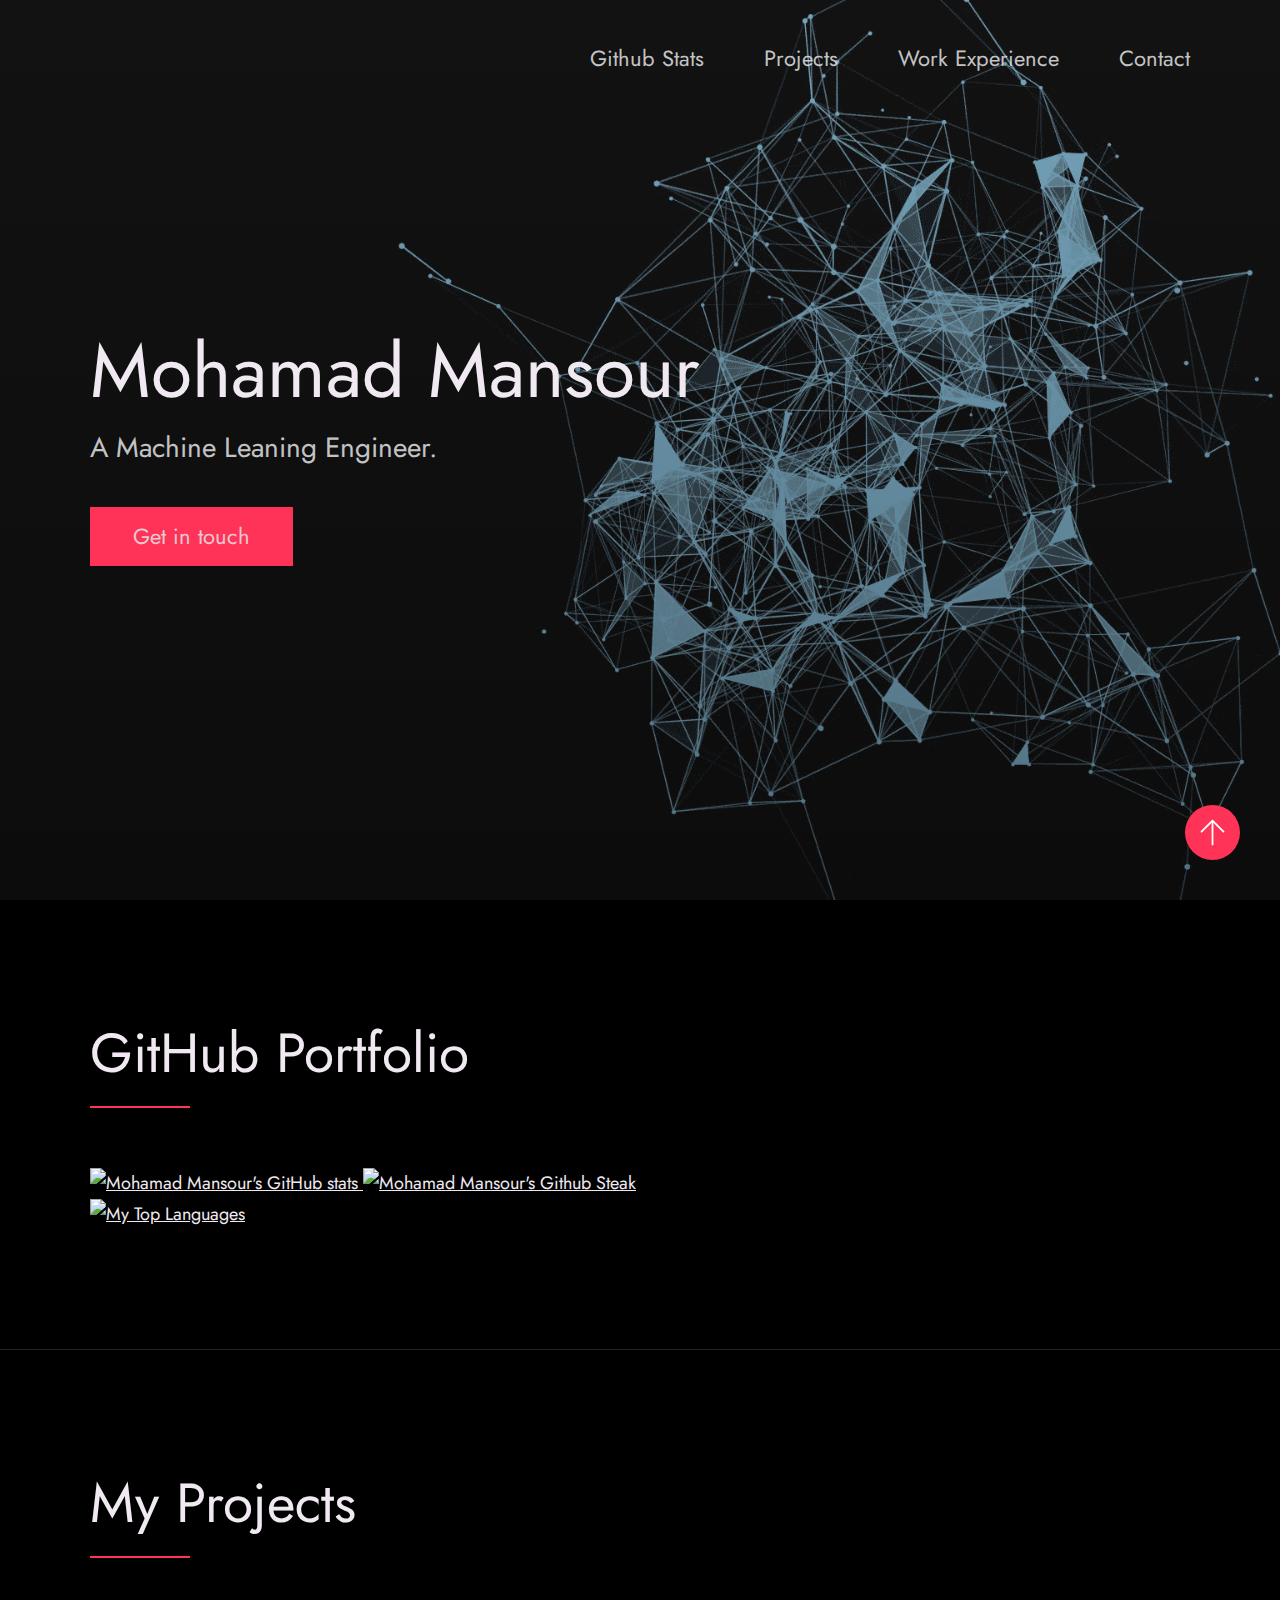
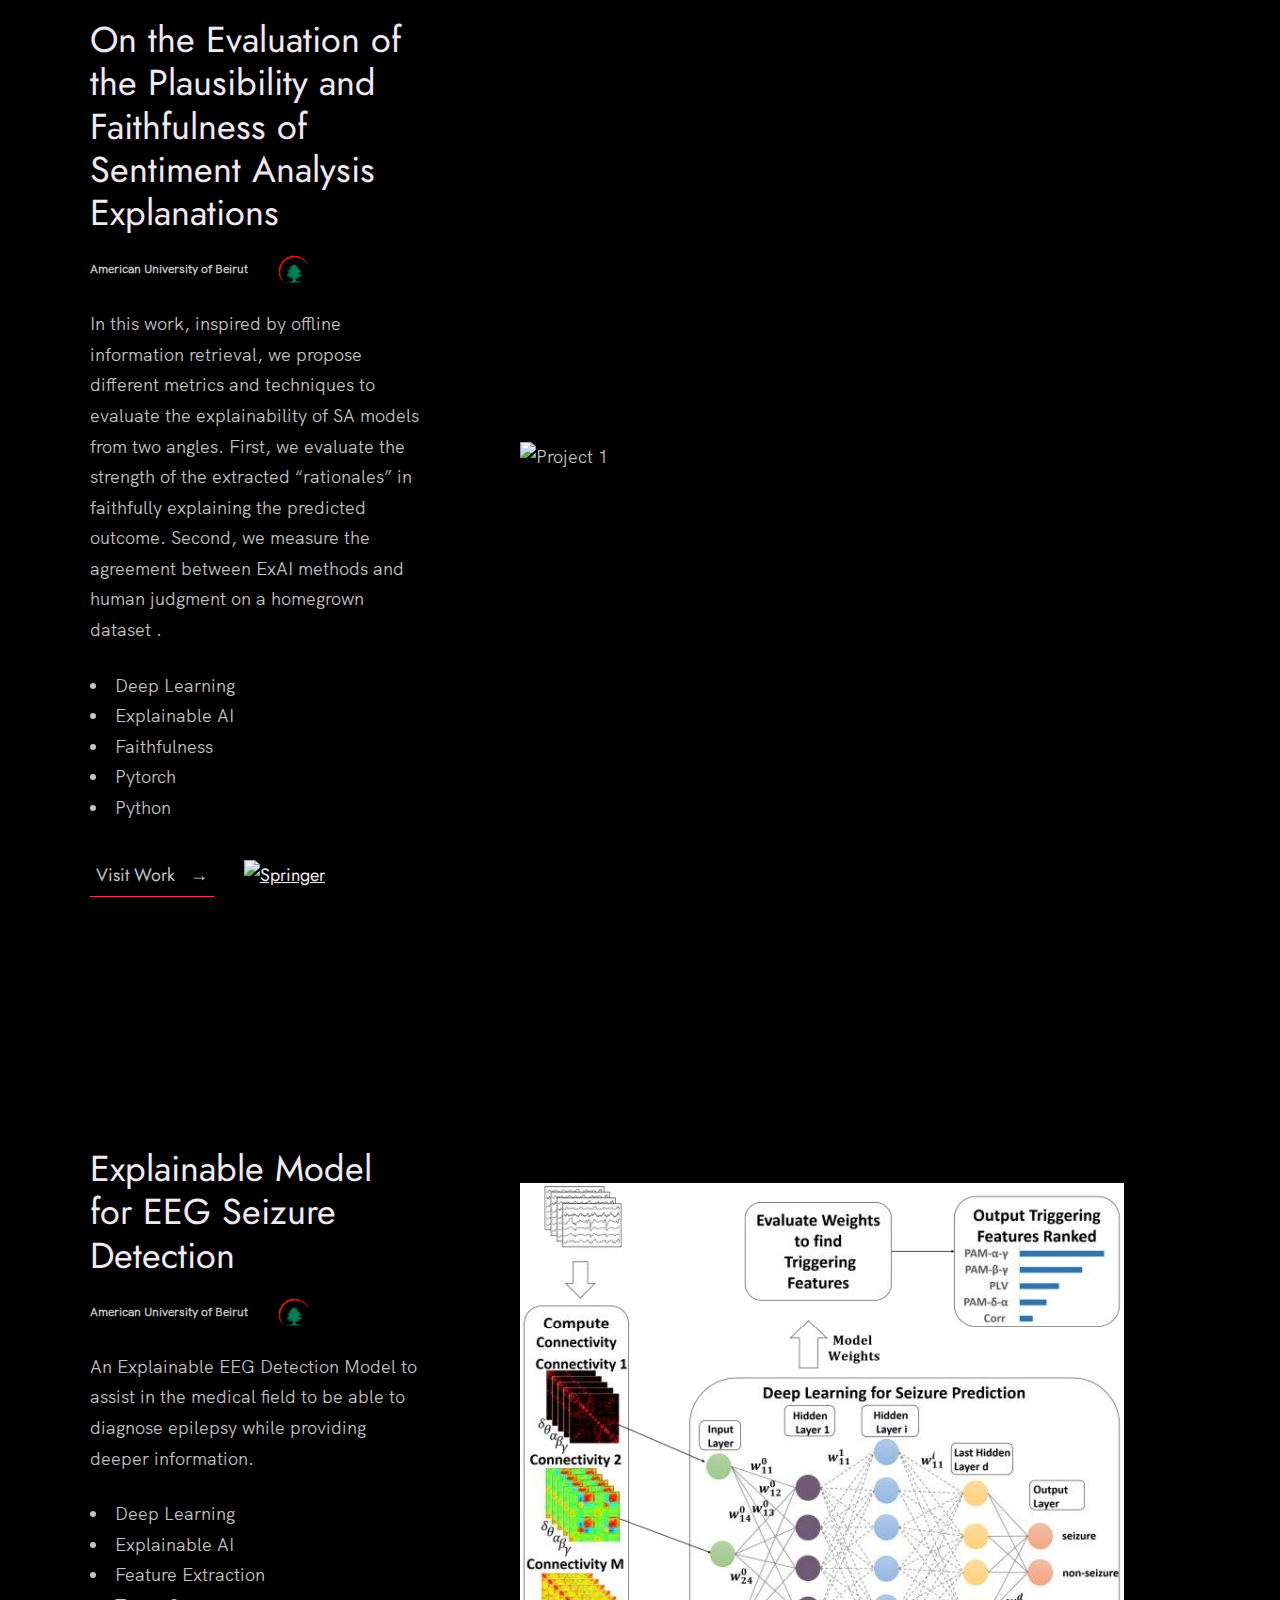
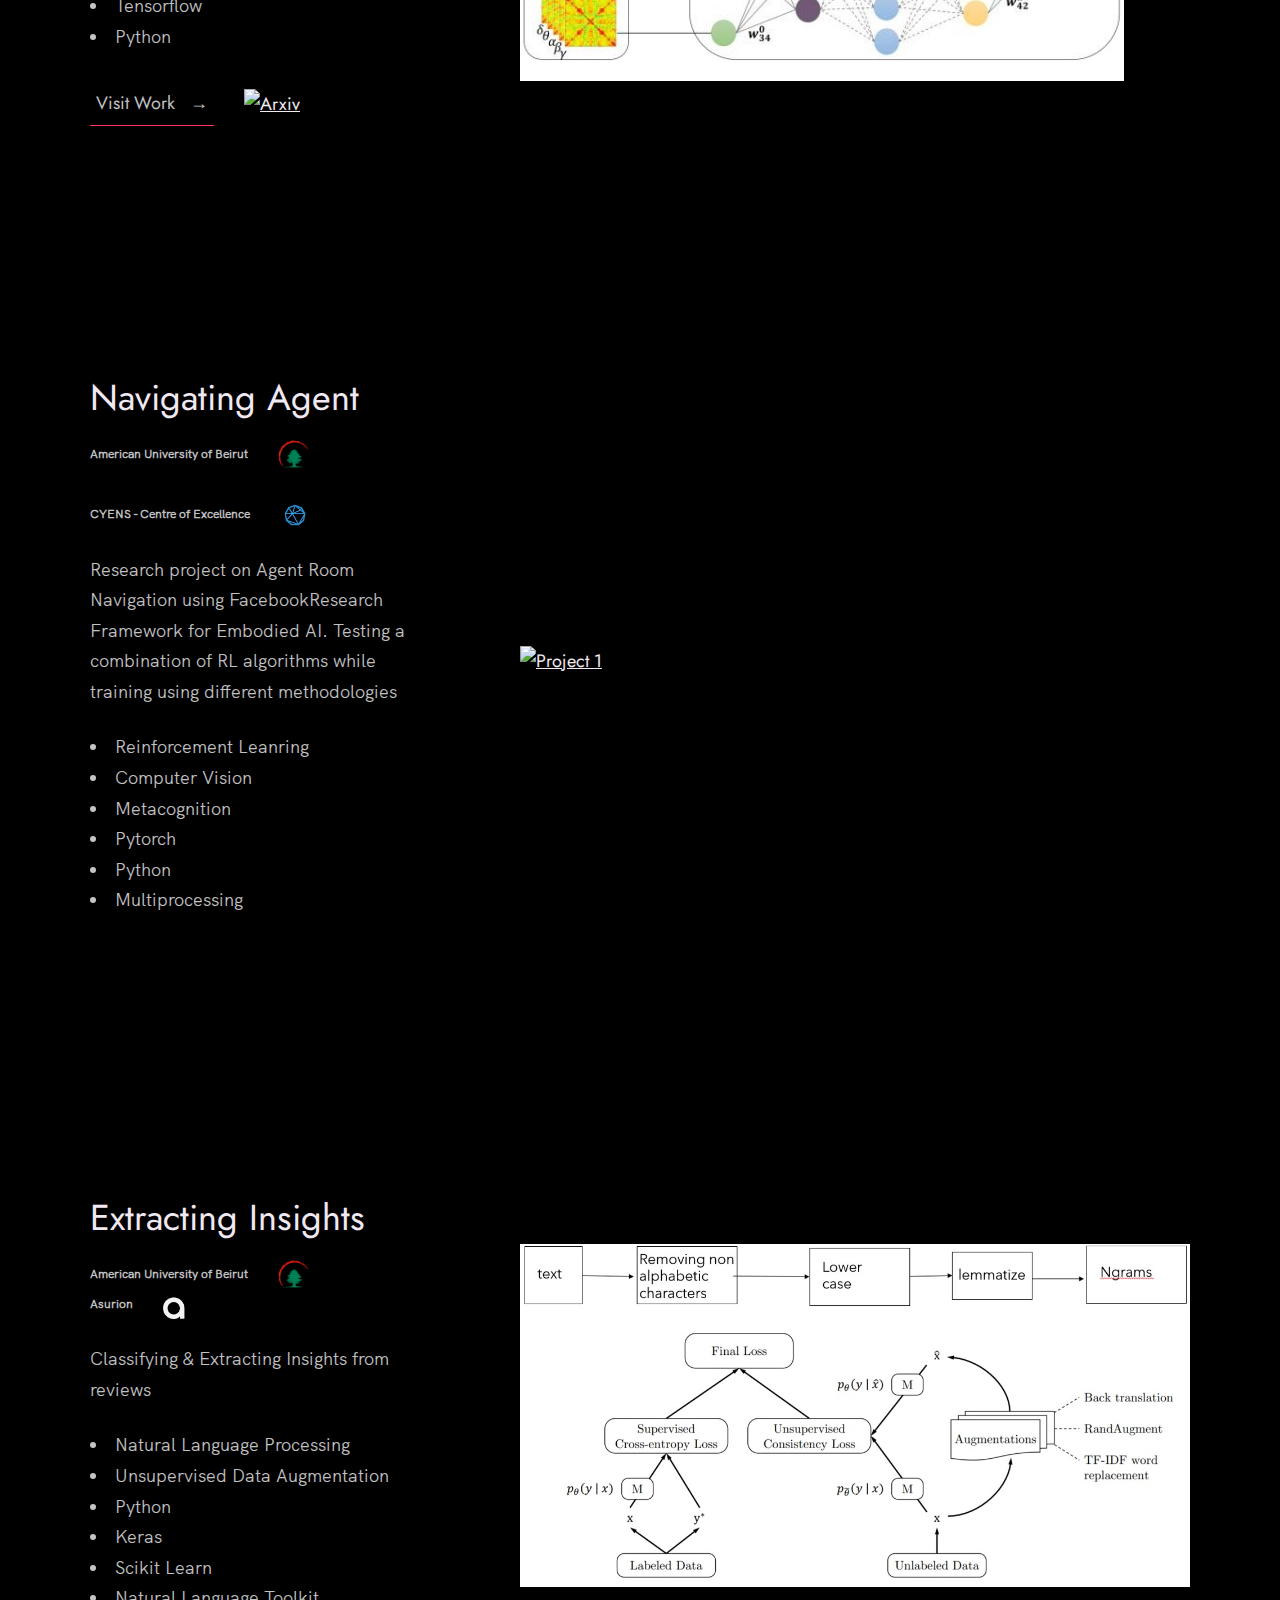
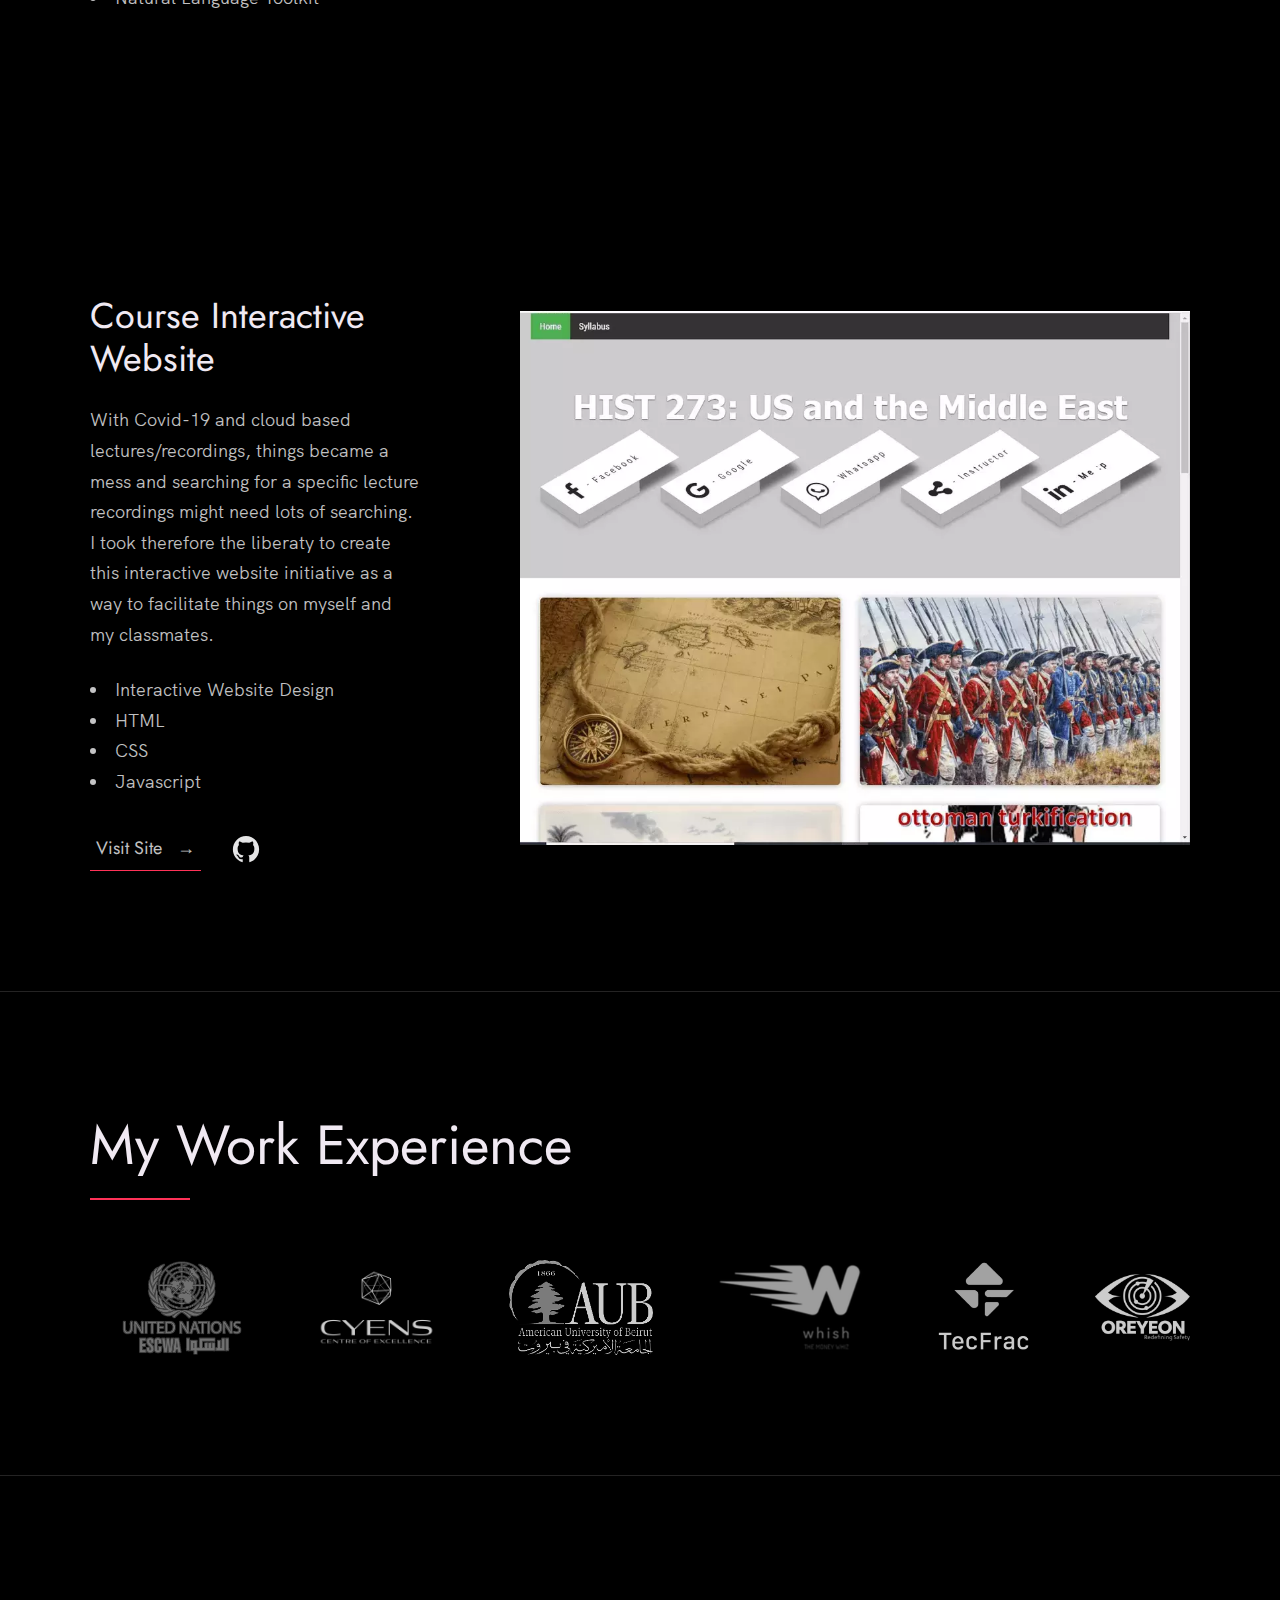
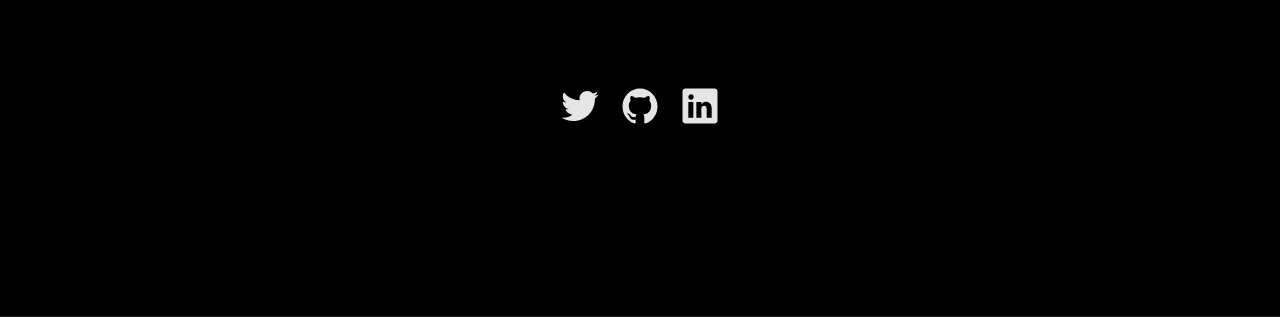
==== commit 99d9fe85: "Update index.html" ====
--- a/index.html
+++ b/index.html
@@ -9,20 +9,24 @@
   
   <meta name="description" content="">
   <meta name="keywords" content="MoeMansour, Mohamad Mansour, mohamadmansourx, github, MachineLearning, Artificial Intellegence,ML, AI, RL, NLP,Computer Vision, CV, MachineLearnig, EEG, Engineer, Researcher" />
-
+  <meta name="author" content="Mohamad Mansour">
+  <meta name="viewport" content="width=device-width, initial-scale=1.0">
+  <meta name="robots" content="index, follow">
+  <meta name="description" content="Experienced and passionate ML researcher and engineer with a demonstrated history of working in the academic and research industries. Skilled in Research and Development (R&D), Artificial Intelligence field, and Project Management.">
   <meta name="viewport" content="width=device-width, initial-scale=1.0" />
   <link rel="shortcut icon" type="image/png" href="./images/favicon.ico" />
   <meta property="og:title" content="Mohamad Mansour" />
-  <meta property="og:description" content="">
+  <meta property="og:description" content="Experienced and passionate ML researcher and engineer with a demonstrated history of working in the academic and research industries. Skilled in Research and Development (R&D), Artificial Intelligence field, and Project Management." />
   <meta property="og:image" content="https://raw.githubusercontent.com/mohamadmansourX/mohamadmansourx.github.io/master/images/mohamadmansourx.jpg" />
   <meta property="og:url" content="http://mohamadmansourx.com" />
   <meta property="og:site_name" content="Mohamad Mansour" />
+  <meta property="og:description" content="Mohamad Mansour" />
   <meta property="og:type" content="website" />
   <meta name="twitter:card" content="summary" />
   <meta name="twitter:site" content="http://mohamadmansourx.com/" />
-  <meta name="twitter:creator" content="@mohamadmansourx" />
+  <meta name="twitter:creator" content="@MoeMansour0" />
   <meta name="twitter:title" content="Mohamad Mansour" />
-  <meta name="twitter:description" content="" />
+  <meta name="twitter:description" content="Experienced and passionate ML researcher and engineer with a demonstrated history of working in the academic and research industries. Skilled in Research and Development (R&D), Artificial Intelligence field, and Project Management." />
   <meta name="twitter:image" content="https://raw.githubusercontent.com/mohamadmansourX/mohamadmansourx.github.io/master/images/mohamadmansourx.jpg" />  
   <meta name="google-site-verification" content="mh2D0wUrGzjbg8y3KqkmY9NTYWEe96rzSm-Iif5XWEg" />
   <link rel="stylesheet" href="index.css" />
@@ -78,6 +82,42 @@
       <div class="row">
         <h2>My Projects</h2>
         <div class="work__boxes">
+          
+
+          <div class="work__box">
+            <div class="work__text">
+              <h3>On the Evaluation of the Plausibility and Faithfulness of Sentiment Analysis Explanations</h3>
+              <div class="work__links">
+                <h6>American University of Beirut</h6>
+                <a href="https://aub.edu.lb/" title="View Source Code" target="_blank">
+                  <img src="./images/aub.ico" class="work__code" alt="Arxiv">
+                </a>
+              </div>
+              <p>
+                In this work, inspired by offline information retrieval, we propose different metrics and techniques to evaluate the explainability of SA models from two angles. First, we evaluate the strength of the extracted “rationales” in faithfully explaining the predicted outcome. Second, we measure the agreement between ExAI methods and human judgment on a homegrown dataset .
+              </p>
+              <ul class="work__list">
+                <li>Deep Learning</li>
+                <li>Explainable AI</li>
+                <li>Faithfulness</li>
+                <li>Pytorch</li>
+                <li>Python</li>
+              </ul>
+
+              <div class="work__links">
+                <a href="https://link.springer.com/chapter/10.1007/978-3-031-08337-2_28" target="_blank" class="link__text">
+                  Visit Work <span>&rarr;</span>
+                </a>
+                <a href="https://link.springer.com/chapter/10.1007/978-3-031-08337-2_28" title="View Source Code" target="_blank">
+                  <img src="https://www.imiscoe.org/images/plg_jdvthumbs/springerlogo-256cb35419c1cbb9e9353e18e5673f20.jpg" class="work__code" alt="Springer">
+                </a>
+              </div>
+            </div>
+            <div class="work__image-box">
+              <img src="https://media.springernature.com/full/springer-static/cover-hires/book/978-3-031-08333-4" class="work__image" alt="Project 1" />
+            </div>
+          </div>
+
 
           <div class="work__box">
             <div class="work__text">
@@ -100,10 +140,10 @@
               </ul>
 
               <div class="work__links">
-                <a href="https://arxiv.org/ftp/arxiv/papers/2009/2009.12566.pdf" target="_blank" class="link__text">
+                <a href="https://arxiv.org/abs/2009.12566" target="_blank" class="link__text">
                   Visit Work <span>&rarr;</span>
                 </a>
-                <a href="https://arxiv.org/ftp/arxiv/papers/2009/2009.12566.pdf" title="View Source Code" target="_blank">
+                <a href="https://arxiv.org/abs/2009.12566" title="View Source Code" target="_blank">
                   <img src="https://pbs.twimg.com/media/CZdno7uUAAEjxxC.png" class="work__code" alt="Arxiv">
                 </a>
               </div>
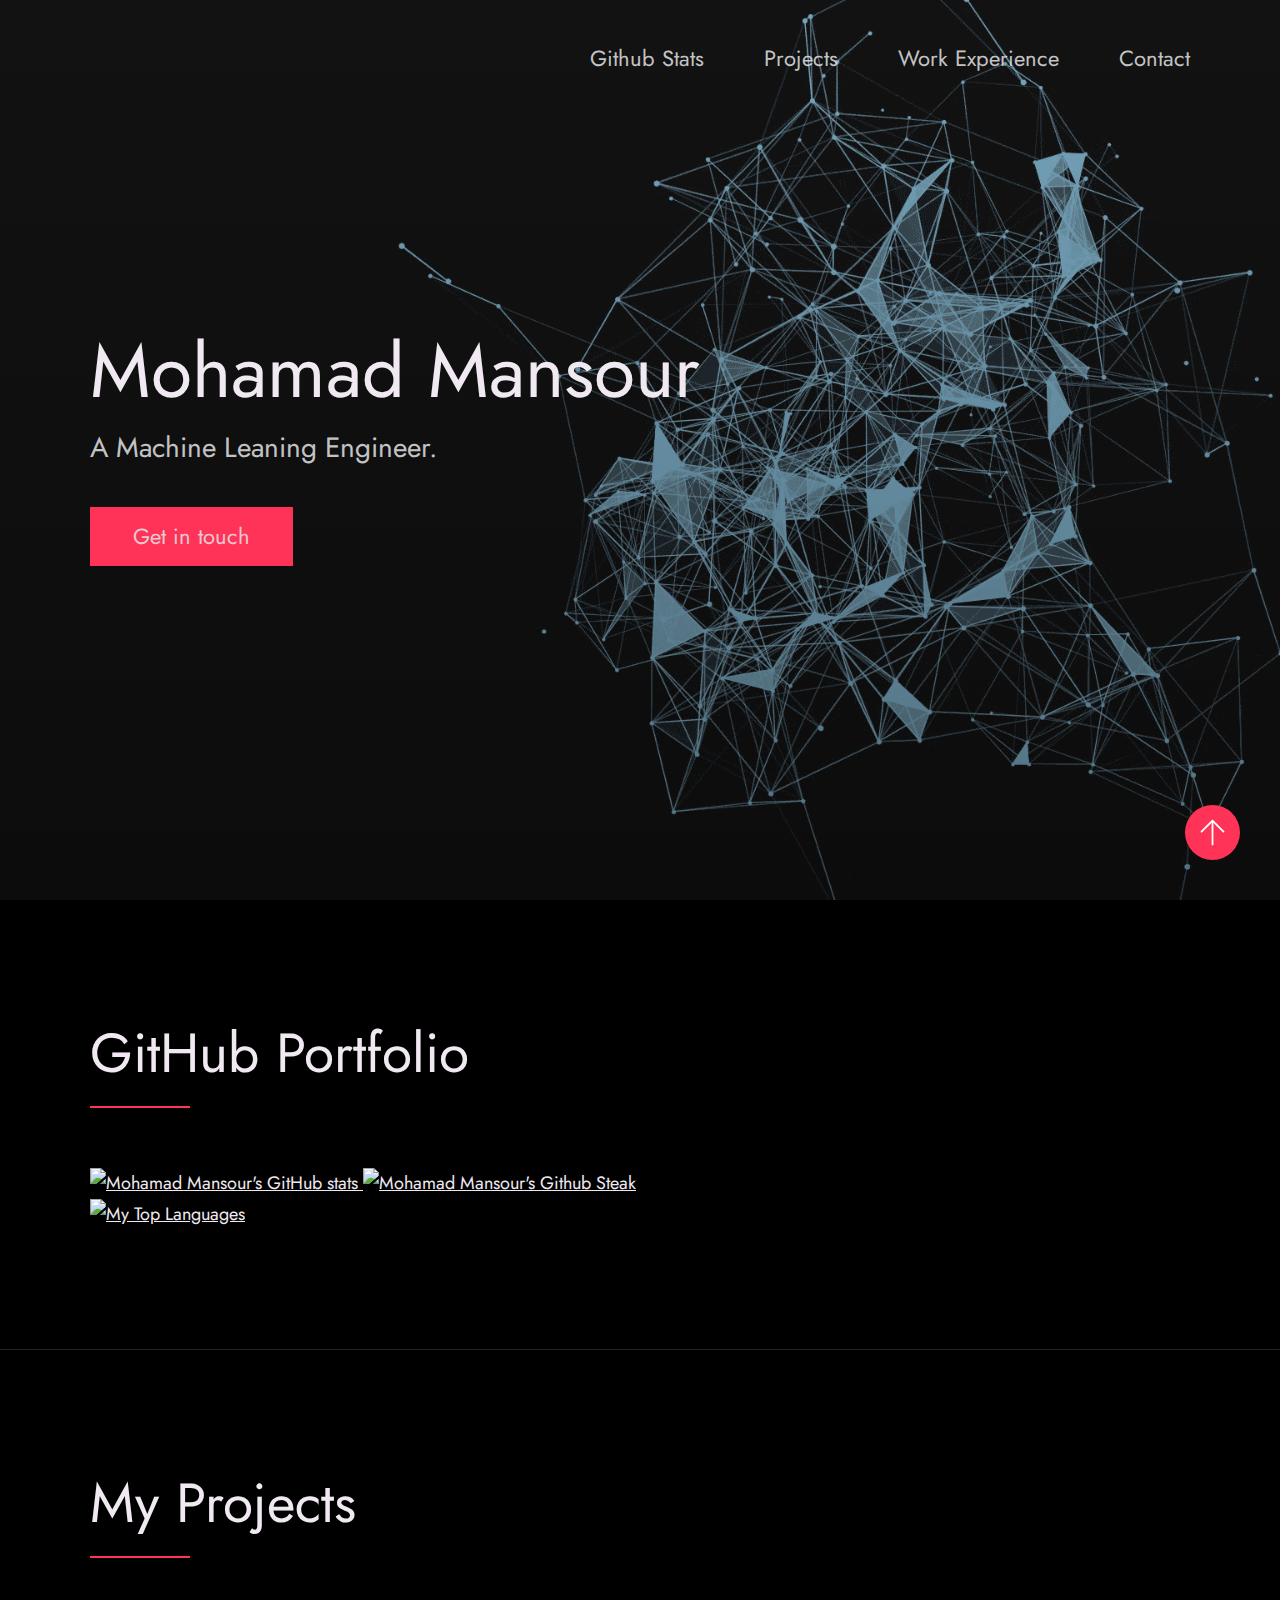
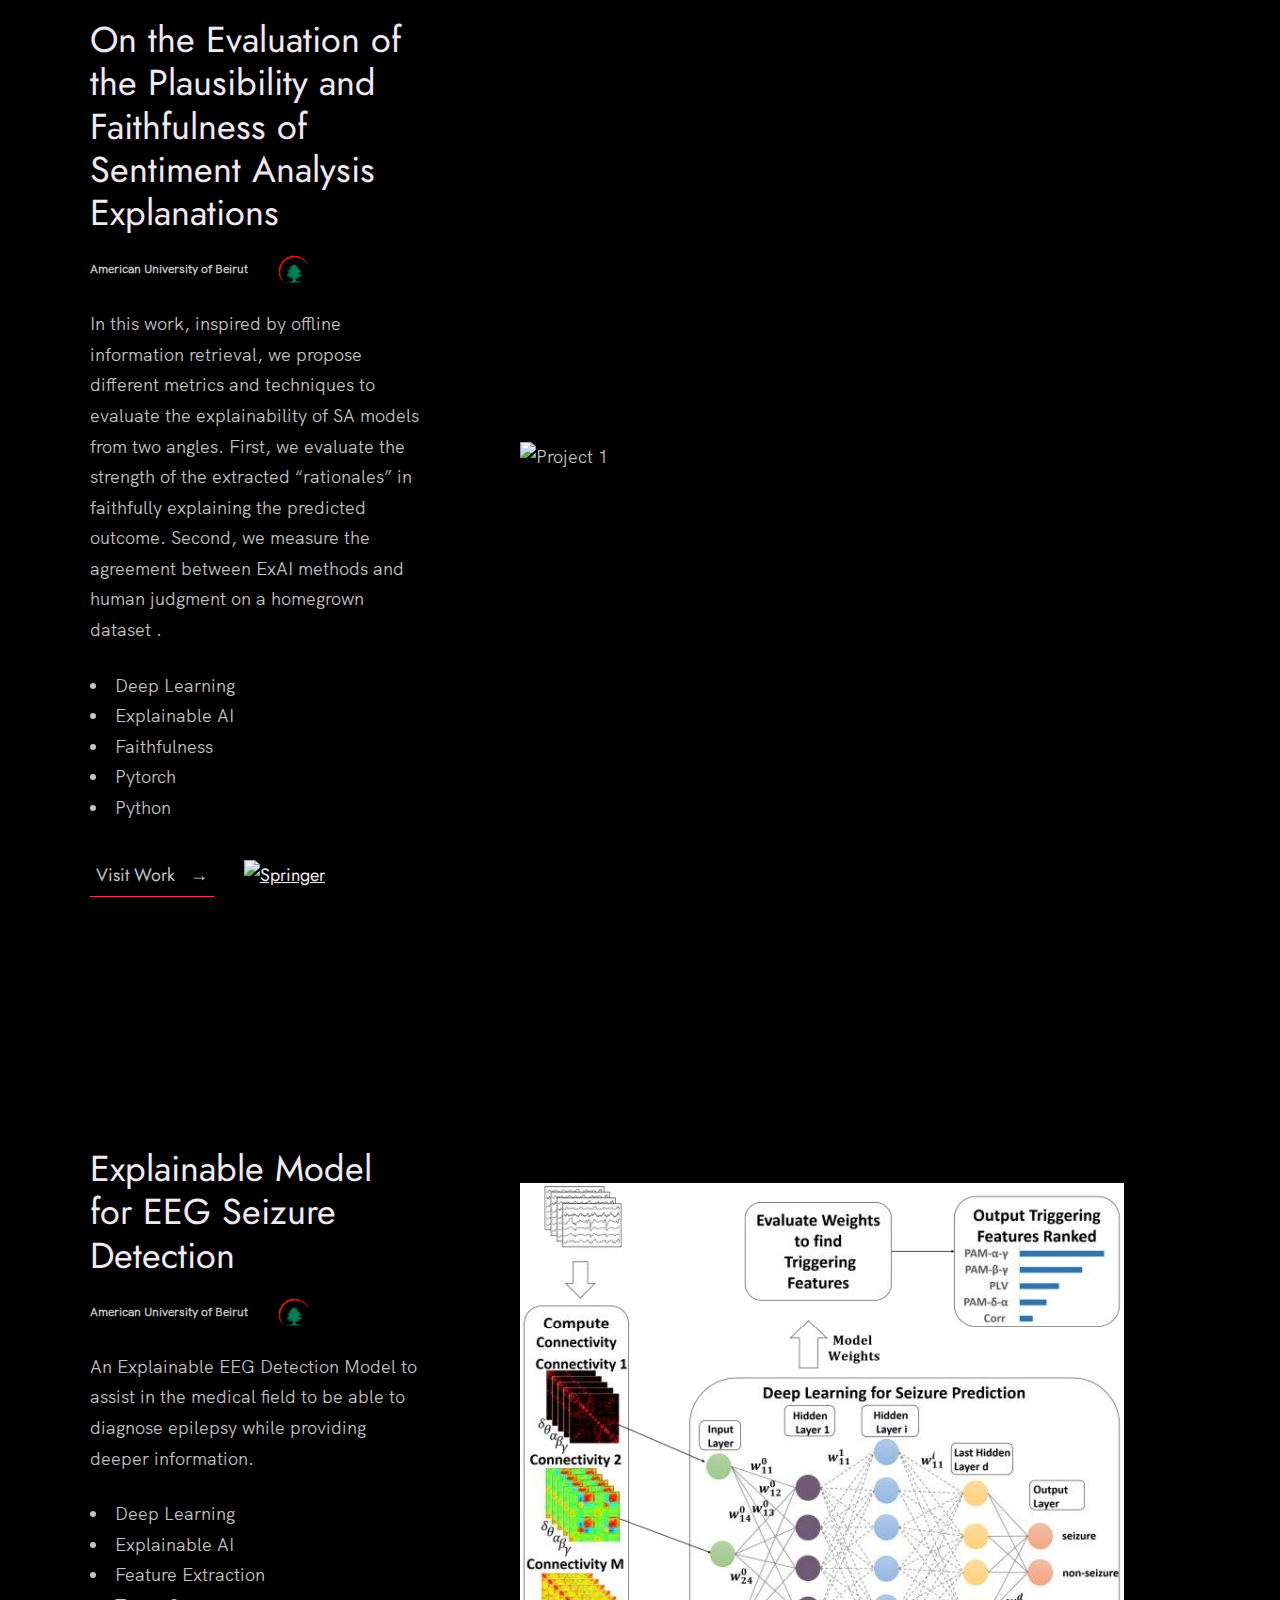
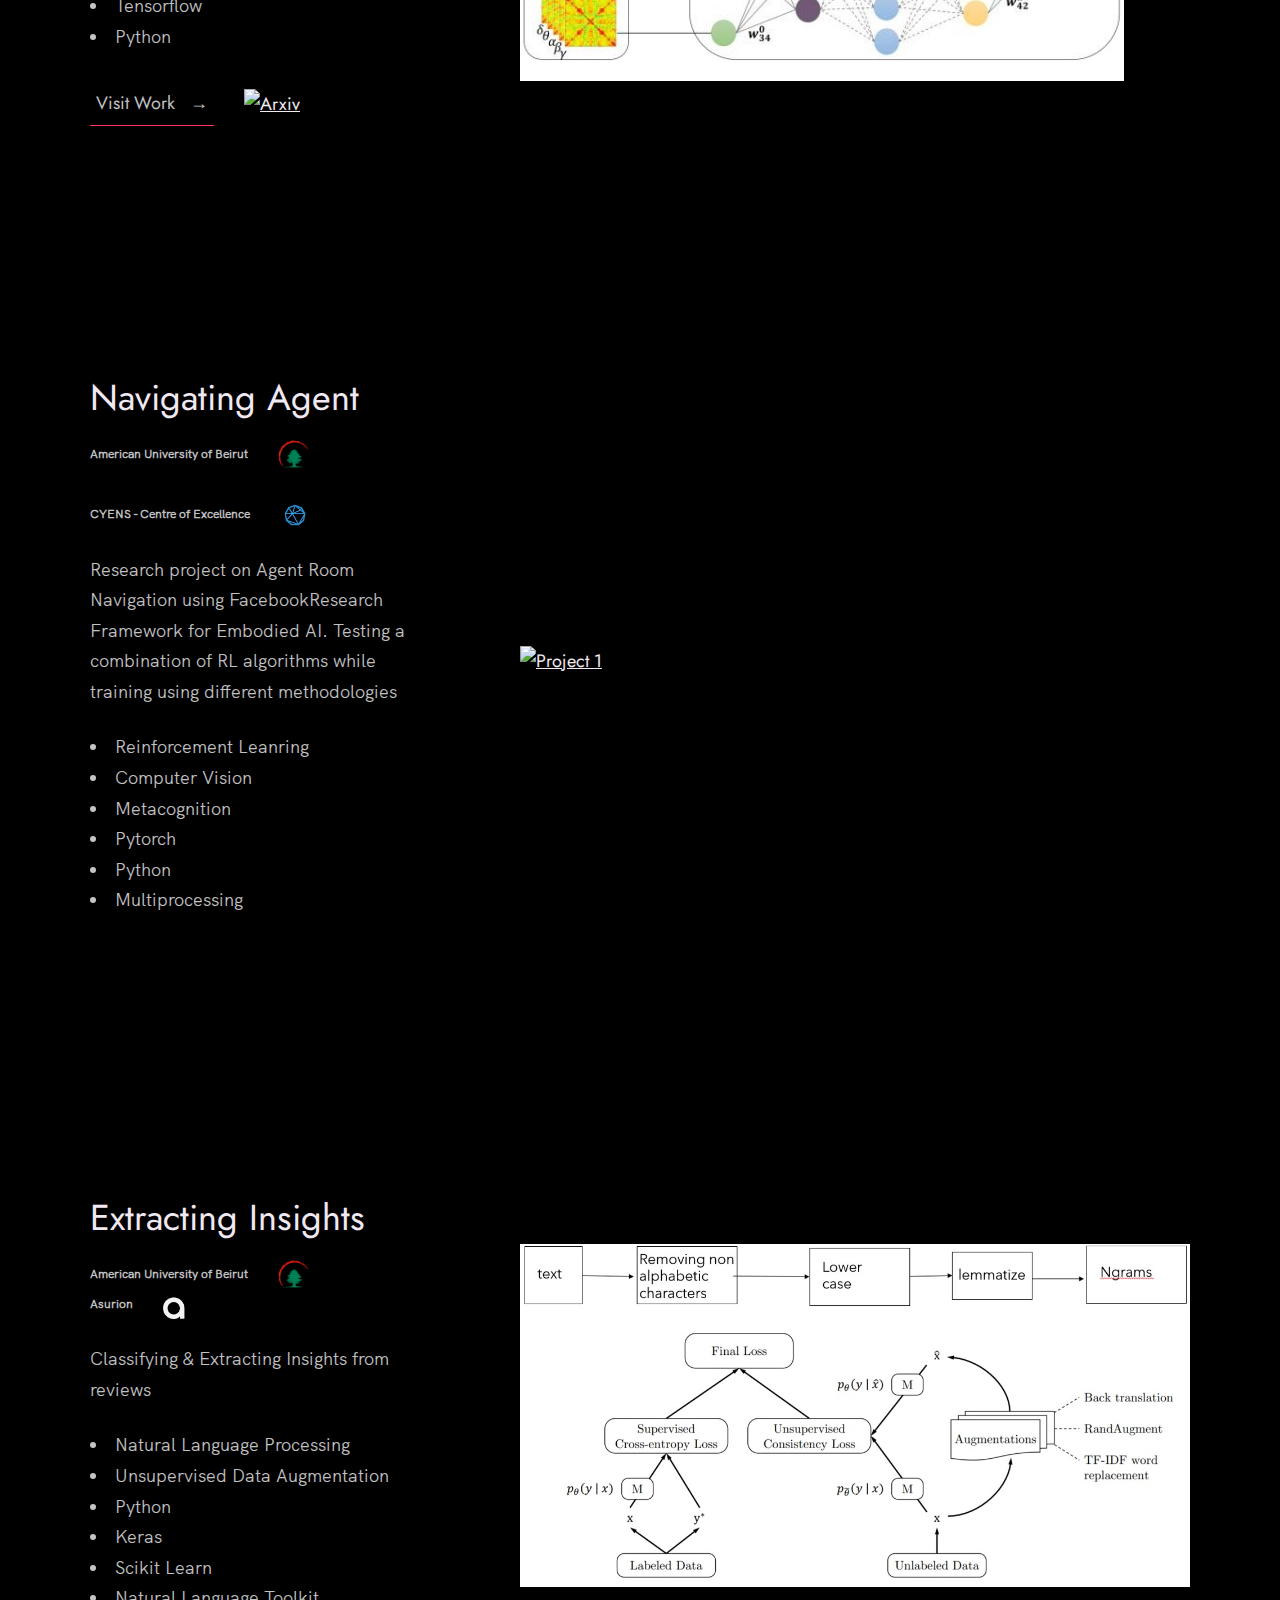
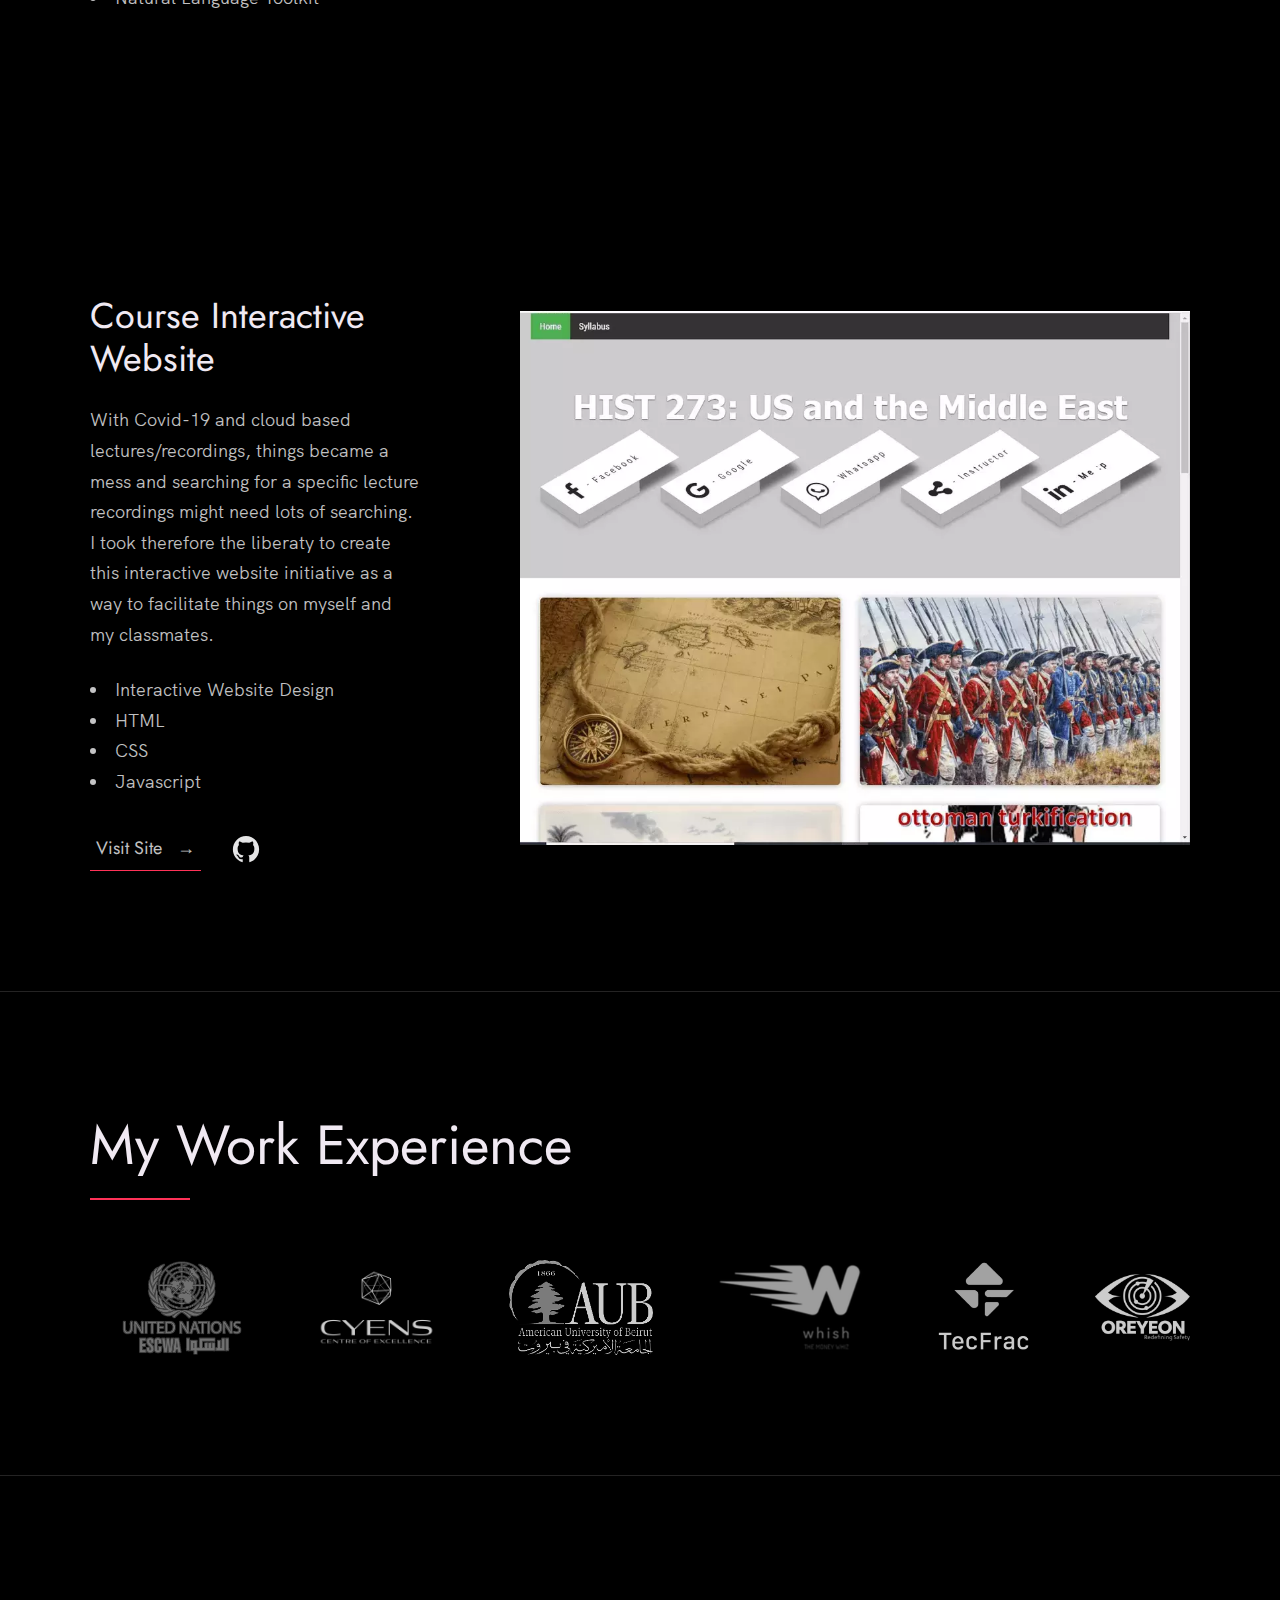
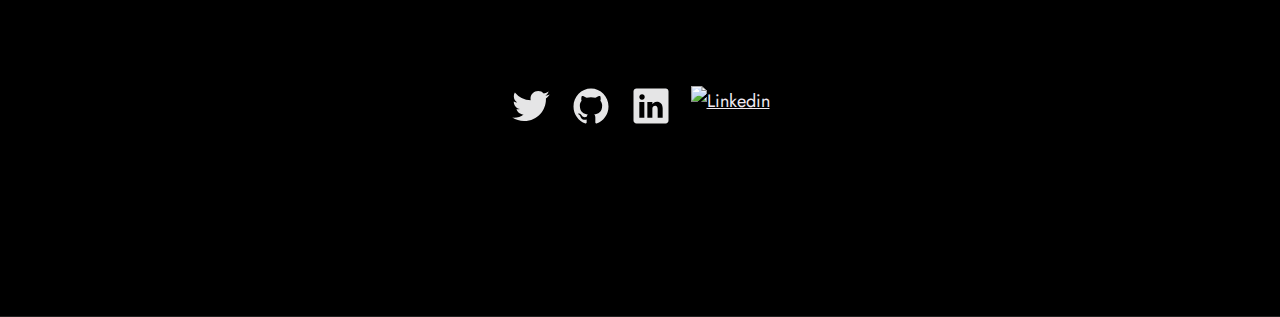
==== commit 2440329e: "Update index.html" ====
--- a/index.html
+++ b/index.html
@@ -7,12 +7,11 @@
     Mohamad Mansour
   </title>
   
-  <meta name="description" content="">
-  <meta name="keywords" content="MoeMansour, Mohamad Mansour, mohamadmansourx, github, MachineLearning, Artificial Intellegence,ML, AI, RL, NLP,Computer Vision, CV, MachineLearnig, EEG, Engineer, Researcher" />
+  <meta name="keywords" content="MoeMansour, Mohamad Mansour, mohamadmansourx, moemansour03, github, MachineLearning, Artificial Intellegence,ML, AI, RL, NLP,Computer Vision, CV, MachineLearnig, EEG, Engineer, Researcher" />
   <meta name="author" content="Mohamad Mansour">
   <meta name="viewport" content="width=device-width, initial-scale=1.0">
   <meta name="robots" content="index, follow">
-  <meta name="description" content="Experienced and passionate ML researcher and engineer with a demonstrated history of working in the academic and research industries. Skilled in Research and Development (R&D), Artificial Intelligence field, and Project Management.">
+  <meta name="description" content="Experienced and passionate ML researcher and engineer with a demonstrated history of working in the academic and research industries. Skilled in Research and Development (R&D), Artificial Intelligence, and Project Management.">
   <meta name="viewport" content="width=device-width, initial-scale=1.0" />
   <link rel="shortcut icon" type="image/png" href="./images/favicon.ico" />
   <meta property="og:title" content="Mohamad Mansour" />
@@ -277,8 +276,13 @@
               </a>
             </li>
             <li class="footer__social-link-item">
-              <a href="https://www.linkedin.com/in/mohamadmansour/" >
+              <a href="https://www.linkedin.com/in/mohamadmansourx/" >
                 <img src="./images/linkedin.svg" title="Link to Linkedin Profile" class="footer__social-image" alt="Linkedin">
+              </a>
+            </li>
+            <li class="footer__social-link-item">
+              <a href="https://scholar.google.com/citations?user=szX5Z_gAAAAJ" >
+                <img src="https://upload.wikimedia.org/wikipedia/commons/thumb/c/c7/Google_Scholar_logo.svg/1024px-Google_Scholar_logo.svg.png" title="Link to Google Scholar" class="footer__social-image" alt="Linkedin">
               </a>
             </li>
           </ul>
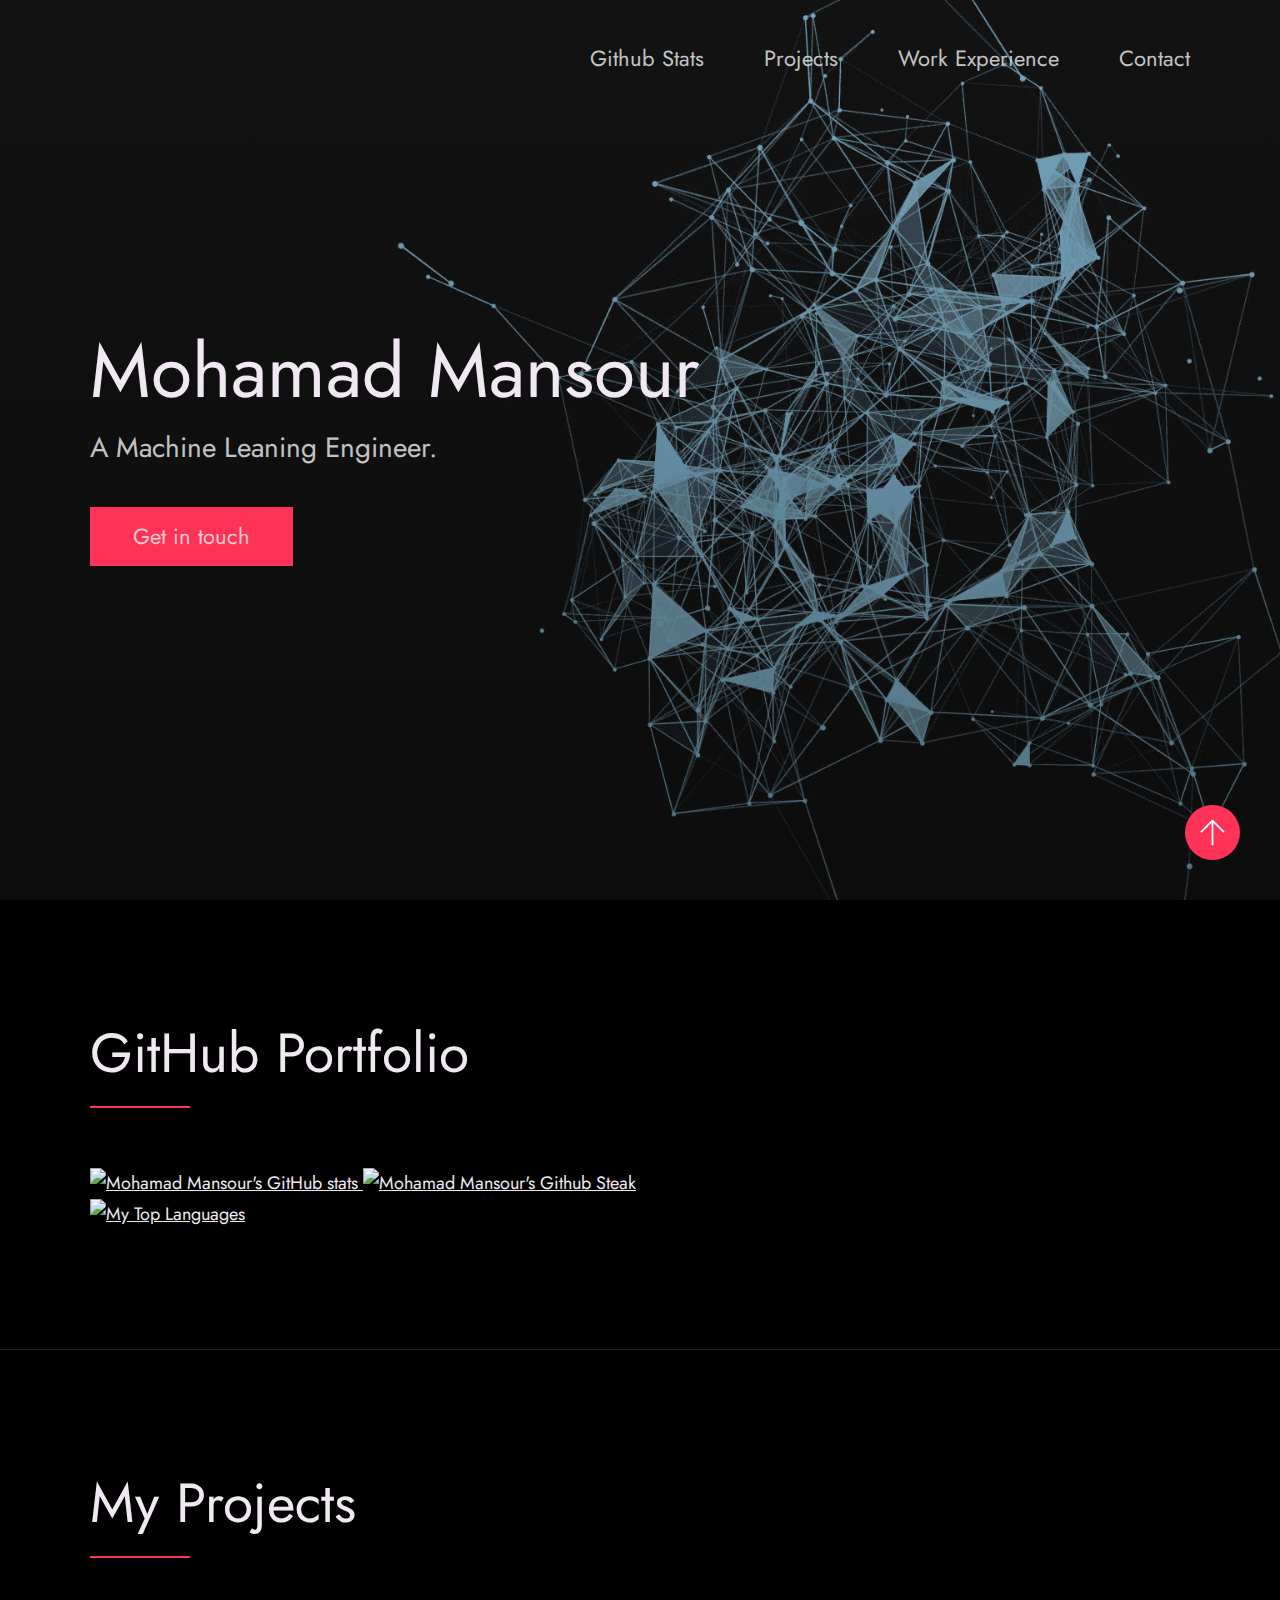
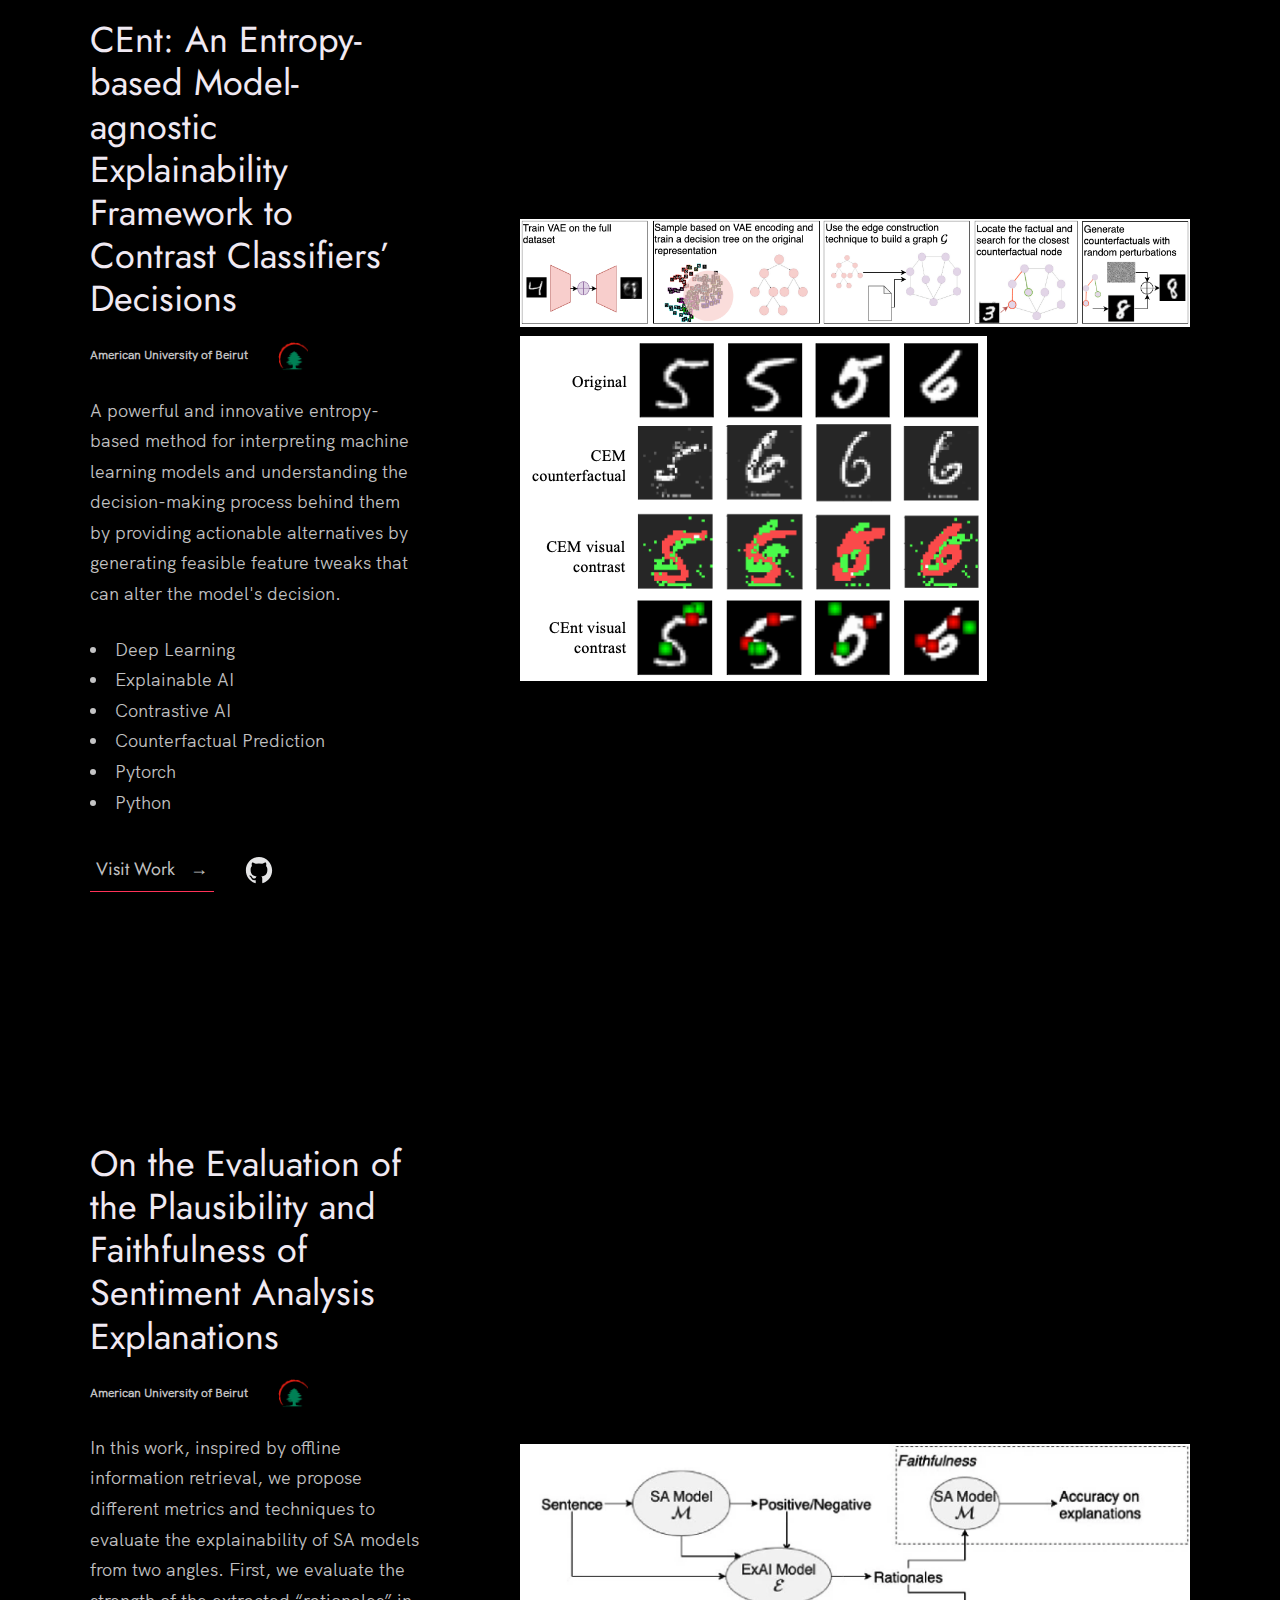
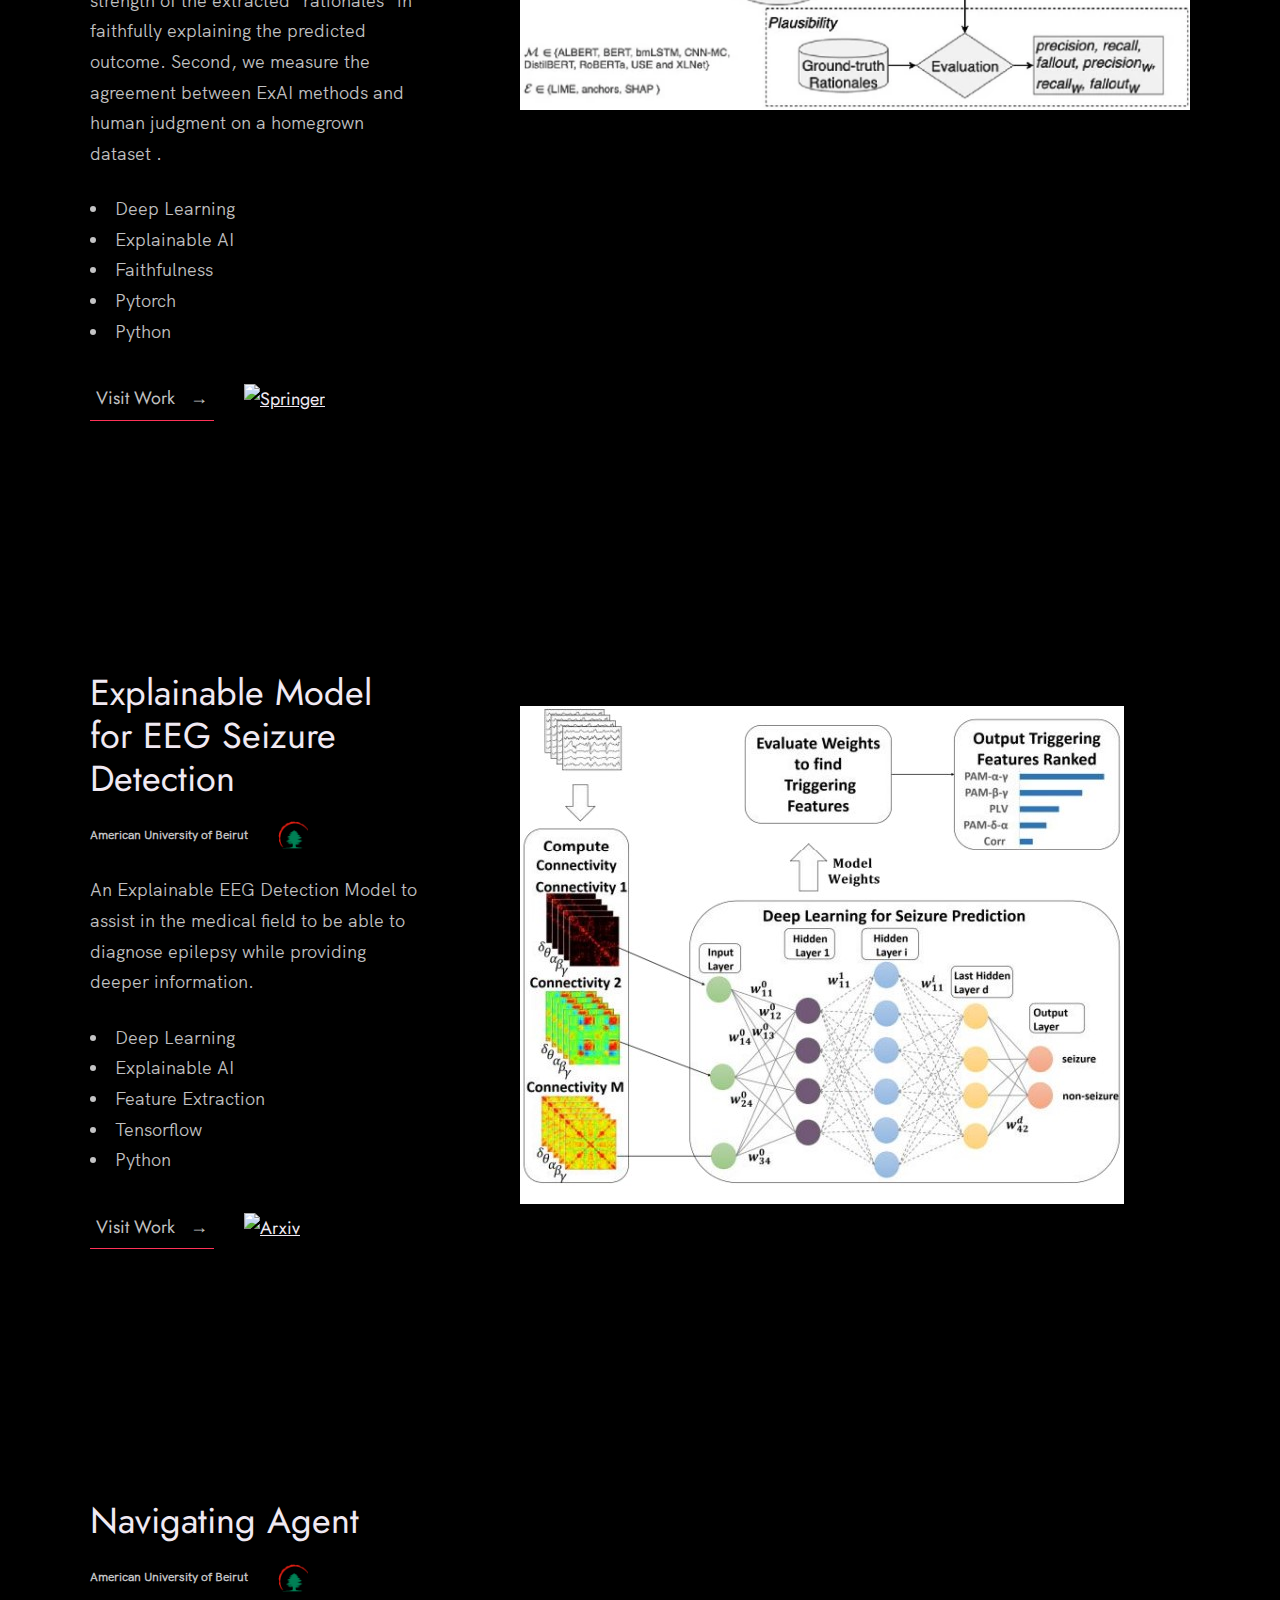
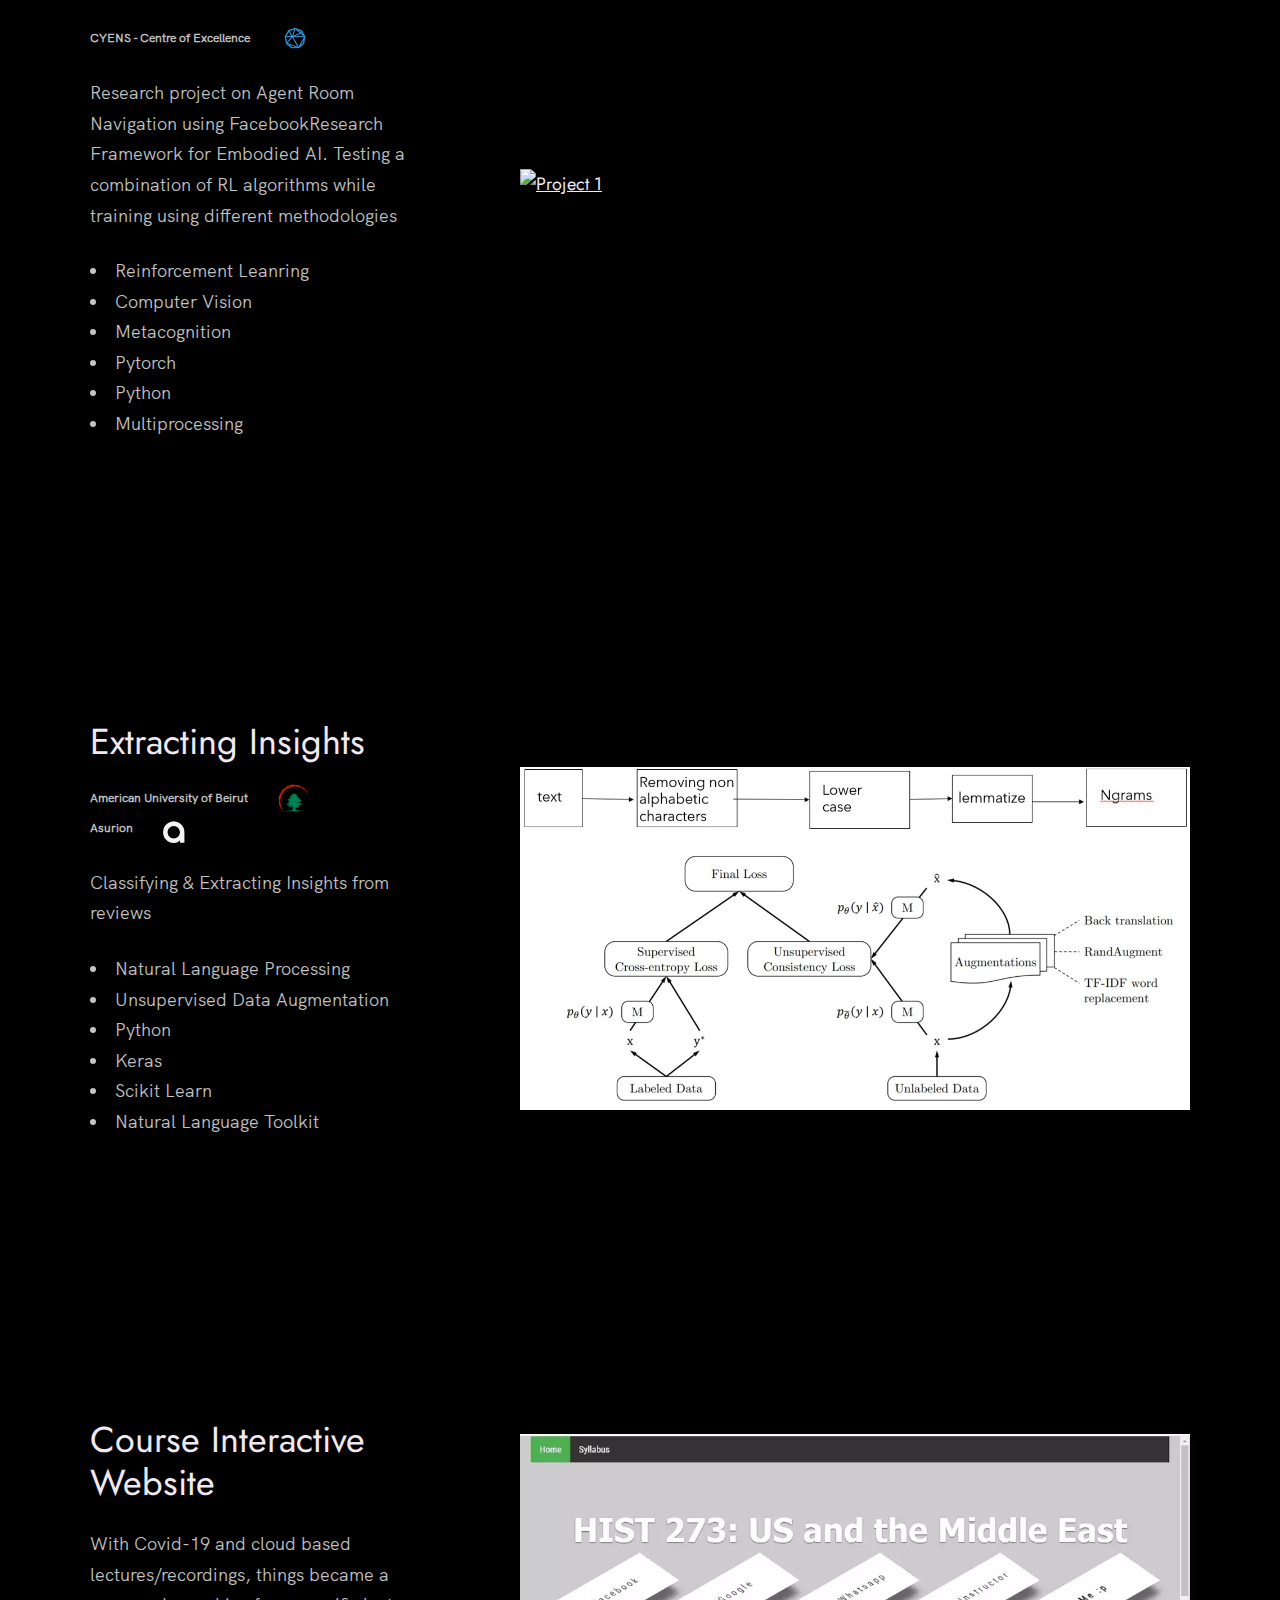
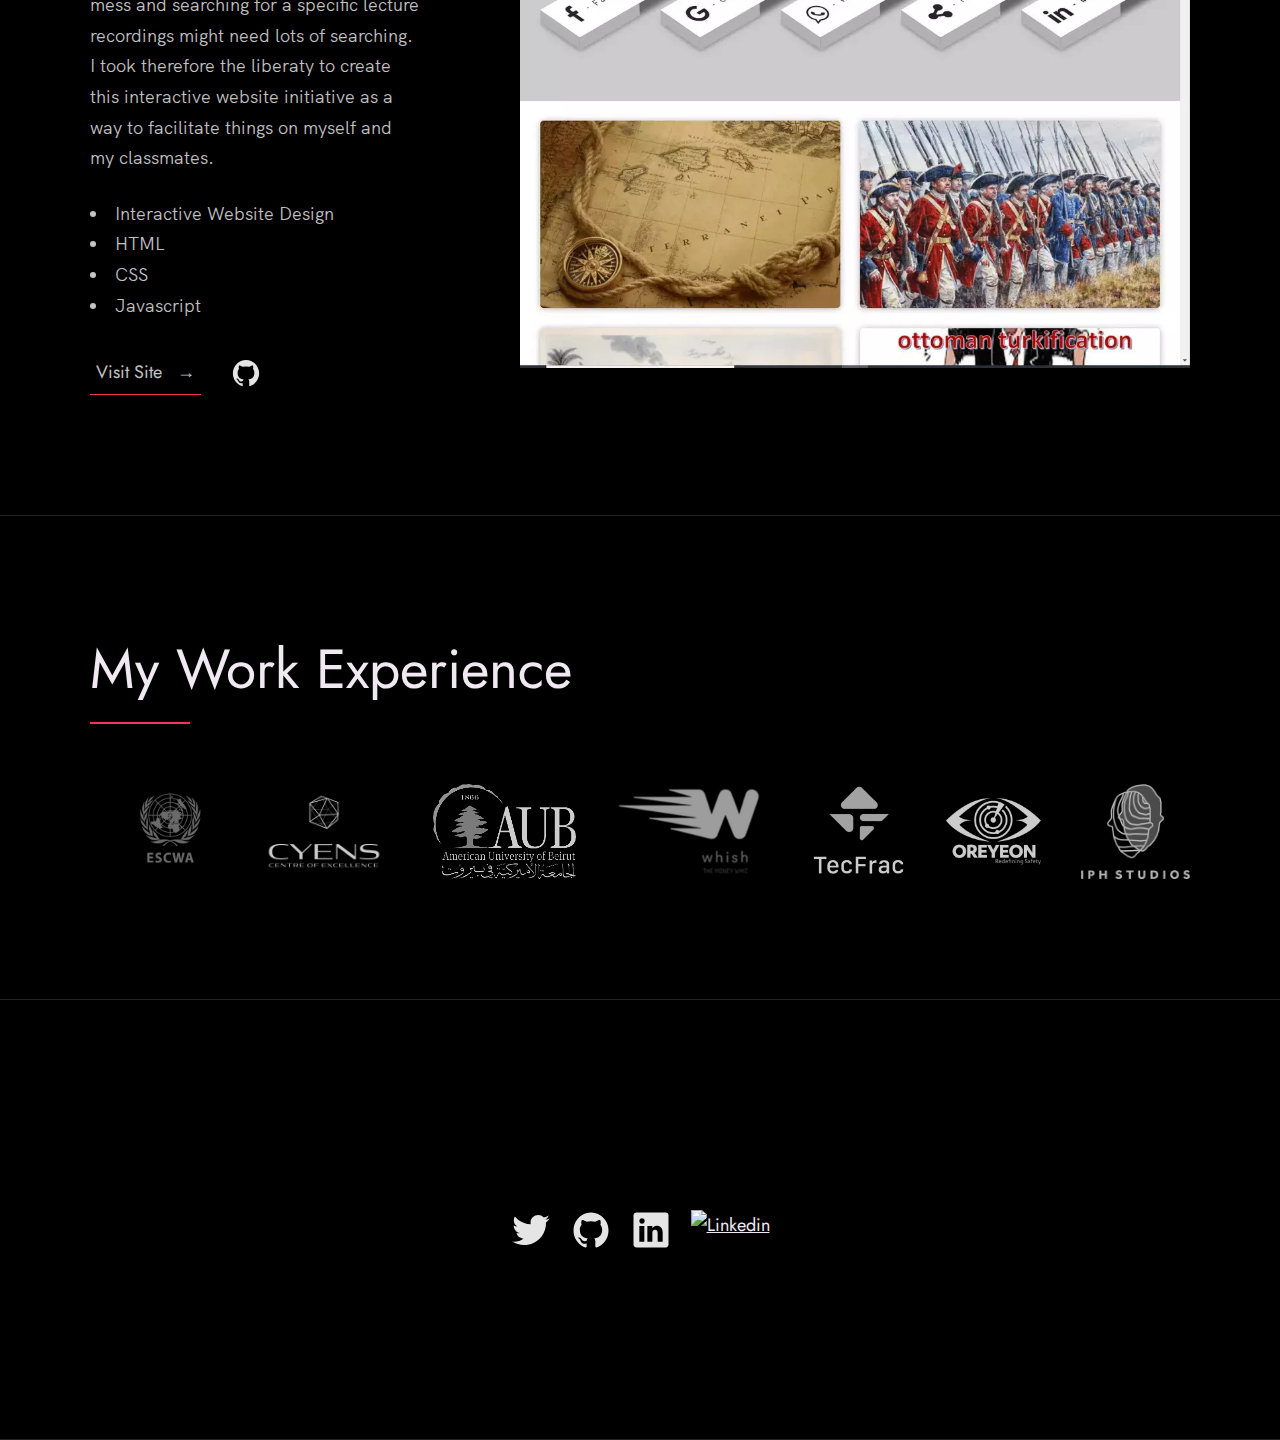
==== commit f2b1eb32: "Update" ====
--- a/index.html
+++ b/index.html
@@ -85,6 +85,44 @@
 
           <div class="work__box">
             <div class="work__text">
+              <h3>CEnt: An Entropy-based Model-agnostic Explainability Framework to Contrast Classifiers’ Decisions</h3>
+              <div class="work__links">
+                <h6>American University of Beirut</h6>
+                <a href="https://aub.edu.lb/" title="View Source Code" target="_blank">
+                  <img src="./images/aub.ico" class="work__code" alt="Arxiv">
+                </a>
+              </div>
+              <p>
+                A powerful and innovative entropy-based method for interpreting machine learning models and understanding the decision-making process behind them by providing actionable alternatives by generating feasible feature tweaks that can alter the model's decision.
+
+              </p>
+              <ul class="work__list">
+                <li>Deep Learning</li>
+                <li>Explainable AI</li>
+                <li>Contrastive AI</li>
+                <li>Counterfactual Prediction</li>
+                <li>Pytorch</li>
+                <li>Python</li>
+              </ul>
+
+              <div class="work__links">
+                <a href="https://arxiv.org/abs/2301.07941" target="_blank" class="link__text">
+                  Visit Work <span>&rarr;</span>
+                </a>
+                <a href="https://github.com/mohamadmansourX/cent" title="View Source Code" target="_blank">
+                  <img src="images/github.svg" class="work__code" alt="Github">
+                </a>
+              </div>
+            </div>
+            <div class="work__image-box">
+              <img src="images/method.png" class="work__image" alt="Project 1" />
+              <img src="images/cent_vs_cem.png" class="work__image" alt="Project 1" />
+            </div>
+          </div>
+
+
+          <div class="work__box">
+            <div class="work__text">
               <h3>On the Evaluation of the Plausibility and Faithfulness of Sentiment Analysis Explanations</h3>
               <div class="work__links">
                 <h6>American University of Beirut</h6>
@@ -113,7 +151,7 @@
               </div>
             </div>
             <div class="work__image-box">
-              <img src="https://media.springernature.com/full/springer-static/cover-hires/book/978-3-031-08333-4" class="work__image" alt="Project 1" />
+              <img src="./images/534967_1_En_28_Fig1_HTML.webp" class="work__image" alt="Project 1" />
             </div>
           </div>
 
@@ -252,12 +290,13 @@
       <div class="row">
         <h2>My Work Experience</h2>
         <div class="client__logos">
-          <a href="https://www.unescwa.org/"  target="_blank"><img src="./images/un2.png" class="client__logo work__code" alt="United Nations" /></a>
+          <a href="https://www.unescwa.org/"  target="_blank"><img src="./images/UNESCWA.png" class="client__logo work__code" alt="United Nations" /></a>
           <a href="https://www.cyens.org.cy/"   target="_blank"><img src="./images/cy.png" class="client__logo work__code" alt="Cyprys Excellence Research Center" /></a>
           <a href="https://aub.edu.lb/"   target="_blank"><img src="./images/aub.png" class="client__logo work__code" alt="AUB" /></a>
           <a href="https://whish.money/"  target="_blank" ><img src="./images/whish.png" class="client__logo work__code" alt="Whish" /></a>
           <a href="http://tecfrac.com/"   target="_blank"><img src="./images/tecfrac.png" class="client__logo work__code" alt="Tecfrac" /></a>
           <a href="https://oreyeon.com/"   target="_blank"><img src="./images/orey.png" class="client__logo work__code" alt="Oreyon" /></a>
+          <a href="http://www.iphstudios.com/"   target="_blank"><img src="./images/IPH.png" class="client__logo work__code" alt="IPH Studios" /></a>
         </div>
       </div>
     </section>
